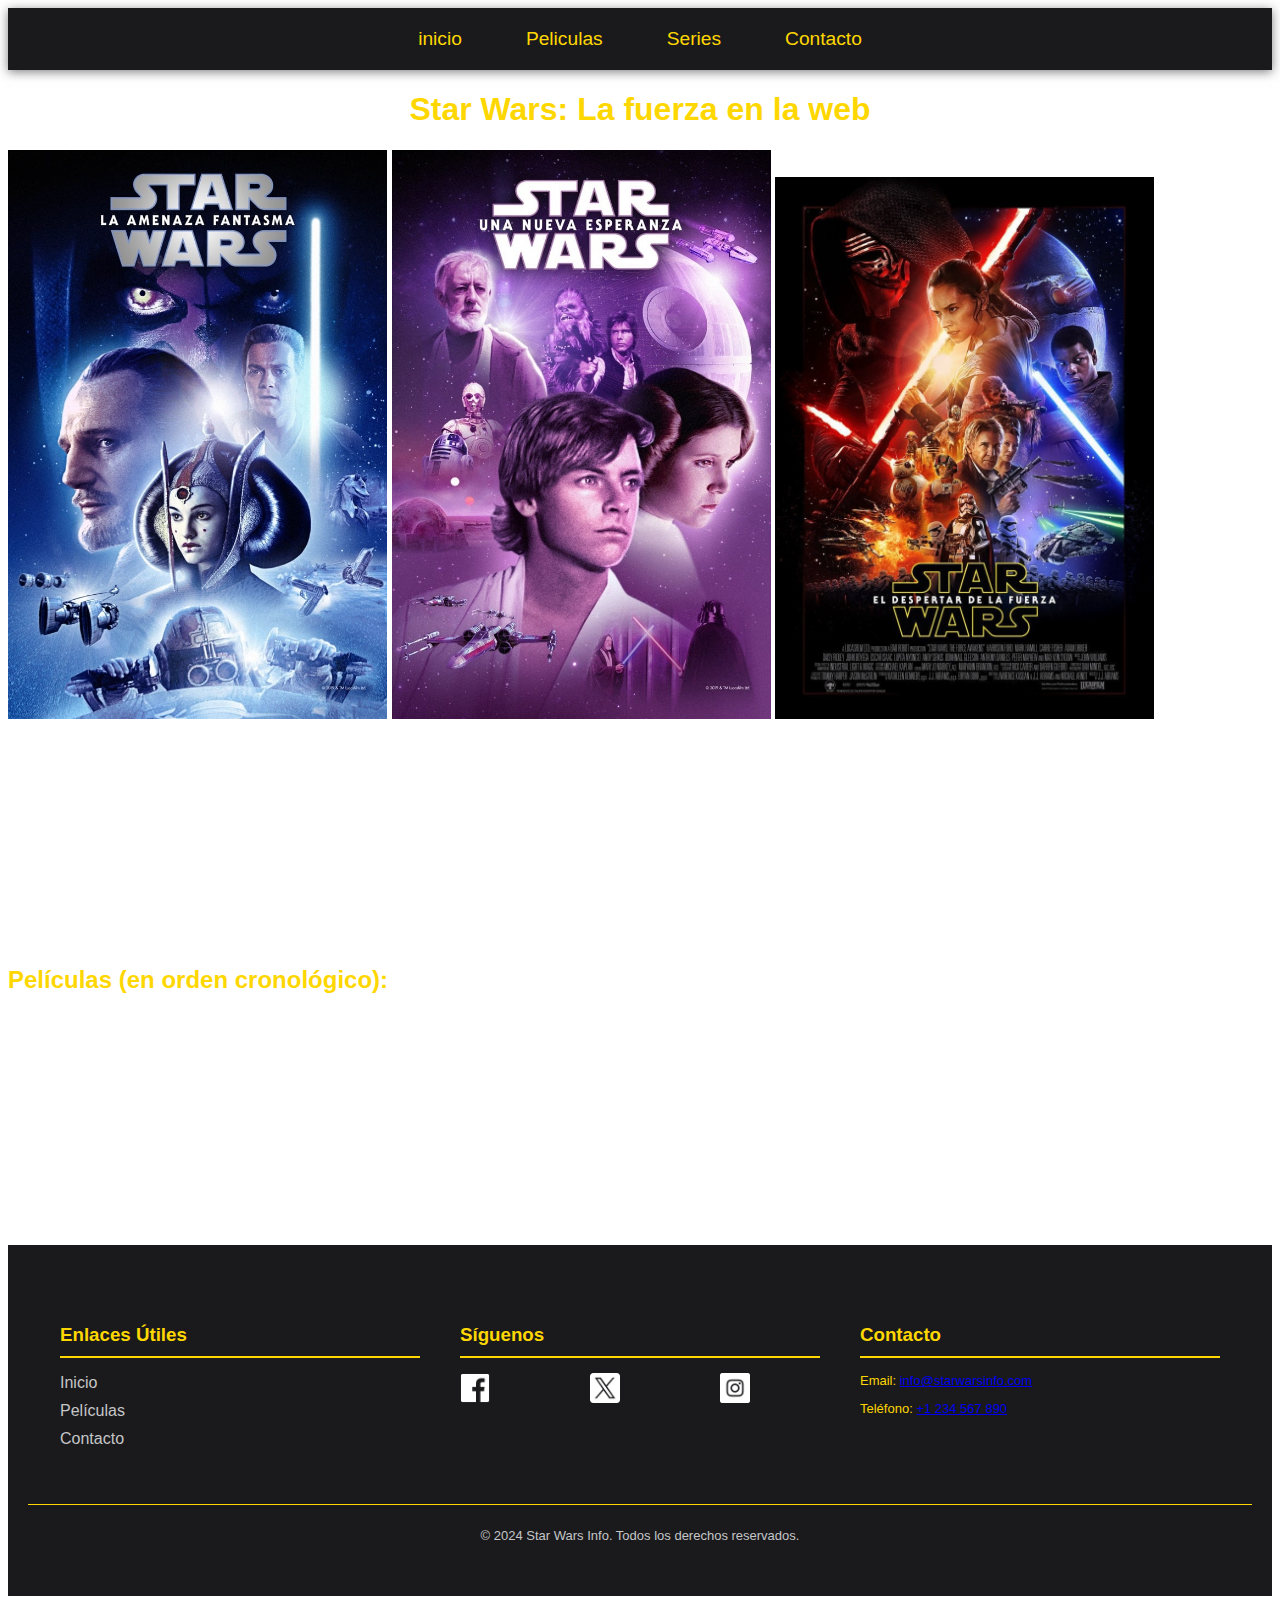
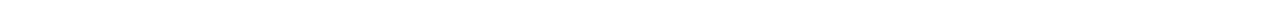
==== index.html @ 81d453df "validaciones del formulario" ====
<!DOCTYPE html>

<head>
    <meta charset="UTF-8">
    <meta name="viewport" content="width=device-width, initial-scale=1.0">
    <title>Star Wars: La fuerza en la web</title>
    <link rel="stylesheet" href="index.css">
    <script src="Script_Index.js" defer></script>
    <style>
      </style>
</head>
<body>
  <header>
    <nav class="Barra">
        <ul class="CosasBarra">
            <li><a href="index.html">inicio</a></li>
            <li><a href="articulo.html">Peliculas</a></li>
            <li><a href="Series.html">Series</a></li>
            <li><a href="formulario_contacto.html">Contacto</a></li>
        </ul>
    </nav>
   </header>
    <h1>Star Wars: La fuerza en la web</h1>

    <div class="content">
       <img src="img/Precuelas.jpg" alt="Star Wars" width="400" height="500">
       <img src="img/Secuelas.jpg" alt="Star Wars" width="400" height="500">
       <img src="img/Nuevas.jpg" alt="Star Wars" width="400" height="500">
    </div>
   
    
    <p>Star Wars es la saga de ciencia ficción más famosa de la historia.<br>
        Star Wars conocida en español como ‘La guerra de las galaxias’<br> es una saga de películas pertenecientes al género de la opera <br> espacial. Los acontecimientos tienen lugar en una galaxia ficticia <br> de nombre desconocido y en un tiempo no especificado —solo se dice <br> que fue «hace mucho tiempo, en una galaxia muy muy lejana»—. En esta <br> galaxia conviven junto a la raza humana multitud de especies extraterrestres <br> que proceden de diferentes planetas y satélites, los robots y androides son <br> personajes con gran relevancia dentro de este universo.<br>
        Las primeras películas fueron creadas por el director de cine estadounidense George Lucas. <br> En el año 2012 The Walt Disney Company adquirió LucasFilm, productora propiedad de <br> George Lucas con la intención de producir sus propias películas. <br>
        Star Wars cuenta con nueve películas y varias en desarrollo, así como varias <br> series de animación y de acción real, novelas, cómics y videojuegos.</p>
    
    
    <h2>Películas (en orden cronológico):</h2>
    <ol>
   <li>Star Wars: Episodio I - La amenaza fantasma </li>
   <li>Star Wars: Episodio II - El ataque de los clones</li>
   <li>Star Wars: The Clone Wars (película)</li>
   <li>Star Wars: Episodio III - La venganza de los Sith</li>
   <li>Han Solo: una historia de Star Wars</li>
   <li>Rogue One: una historia de Star Wars</li>
   <li>Star Wars: Episodio IV - Una nueva esperanza</li>
   <li>Star Wars: Episode VI - Return of the Jedi</li>
   <li>Star Wars: Episode VI - Return of the Jedi</li>
   <li>Star Wars: Episodio VII - El despertar de la Fuerza</li>
   <li>Star Wars: Episodio VIII - Los últimos Jedi</li>
   <li>Star Wars: Episodio IX - El ascenso de Skywalker</li>  
    </ol>

    <footer class="footer">
        <div class="footer-container">
            <!-- Enlaces de Navegación -->
            <div class="footer-section">
                <h3>Enlaces Útiles</h3>
                <ul>
                    <li><a href="index.html">Inicio</a></li>
                    <li><a href="articulo.html">Películas</a></li>
                    <li><a href="formulario_contacto.html">Contacto</a></li>
                </ul>
            </div>
            
            <!-- Redes Sociales -->
            <div class="footer-section">
                <h3>Síguenos</h3>
                <div class="social-icons">
                    <a href="https://facebook.com" target="_blank" aria-label="Facebook"><img src="img/facebook (1).png" alt="Facebook"></a>
                    <a href="https://twitter.com" target="_blank" aria-label="X"><img src="/img/x.png" alt="X"></a>
                    <a href="https://instagram.com" target="_blank" aria-label="Instagram"><img src="img/instagram (1).png" alt="Instagram"></a>
                </div>
            </div>
            
            <!-- Información de Contacto -->
            <div class="footer-section">
                <h3>Contacto</h3>
                <p>Email: <a href="mailto:info@starwarsinfo.com">info@starwarsinfo.com</a></p>
                <p>Teléfono: <a href="tel:+1234567890">+1 234 567 890</a></p>
            </div>
        </div>
        
        <!-- Derechos de Autor -->
        <div class="footer-bottom">
            <p>&copy; 2024 Star Wars Info. Todos los derechos reservados.</p>
        </div>
    </footer>
    


  
</body>
</html>
---- index.css ----
@font-face {
    font-family: 'StarJedi';
    src: url('Starjedi.ttf') format('woff2');
    font-weight: normal;
    font-style: normal;
}


body {
    background-image: url('img/espacio.png'); /* Imagen de fondo */
    background-size: cover; /* Ajusta la imagen para cubrir toda la pantalla */
    background-repeat: no-repeat; /* Evita que la imagen se repita */
    background-position: center center; /* Centra la imagen */
    background-attachment: fixed; /* Hace que la imagen se mantenga fija al hacer scroll */
    font-family: 'Starjedi', sans-serif; /* Fuente personalizada */
    color: #ffffff; /* Texto gris claro */
}

.container {
    display: flex;
    justify-content: center; /* Espacio uniforme entre imágenes */
    align-items: center; /* Alineación vertical si las imágenes son de diferentes tamaños */    
    gap: 100px; /* Espacio entre imágenes */
    margin-top: 50px; /* Margen superior para separar de otros elementos */


}

img {
    max-width: 30%; /* Controla el tamaño de las imágenes */
    height: auto; /* Mantiene la proporción de las imágenes */
}
p{
    font-size: small;

}


h1, h2{
    color: #FFD700;
}
h1{
    text-align: center;
}
.search-bar {
    margin-top: 20px; /* Margen superior para separar de otros elementos */
    max-width: 600px; /* Ancho máximo de la barra */
    display: flex; /* Para alinear el input y el botón */
}
/* Estilo para el campo de entrada */
.search-bar input[type="text"] {
    flex: 1; /* Ocupa todo el espacio disponible */
    padding: 10px; /* Espaciado interno */
    font-size: 16px; /* Tamaño de la fuente */
    border: 2px solid yellow; /* Borde amarillo */
    border-radius: 4px; /* Bordes redondeados */
    background-color: #222; /* Fondo oscuro para el input */
    color: #f7f7f7; /* Color del texto */
}
/* Estilo para el botón */
.search-bar button {
    padding: 10px 20px; /* Espaciado interno */
    background-color: #f7f700; /* Color de fondo amarillo */
    color: black; /* Color del texto negro */
    border: none; /* Sin borde */
    border-radius: 4px; /* Bordes redondeados */
    cursor: pointer; /* Cursor de mano */
    font-size: 16px; /* Tamaño de la fuente */
    font-weight: bold; /* Texto en negrita */
    display: none;
    justify-content: end;
}
/* Cambiar color del botón en hover */
.search-bar button:hover {
    background-color: #c8c800; /* Color de fondo al pasar el ratón */
    display: flex;
    justify-content: end;
}
/* Menú de Navegación */
.Barra {
    display: flex;
    justify-content: center; /* Centra el menú horizontalmente */
    align-items: center;
    background-color: #1a1a1d; /* Gris oscuro */
    padding: 20px 0;
    box-shadow: 0 2px 10px rgba(0, 0, 0, 0.5);
    position: relative;
    z-index: 1000; /* Asegura que el menú esté encima de otros elementos */
}

.CosasBarra {
    list-style: none;
    display: flex;
    gap: 40px;
    margin: 0;
    padding: 0;
}

.CosasBarra li {
    position: relative; /* Necesario para posicionar el submenú */
}

.CosasBarra a {
    text-decoration: none;
    color: #FFD700; /* Amarillo como los sables */
    font-family: 'Starjedi', sans-serif;
    font-size: 1.2em;
    transition: color 0.3s;
    padding: 8px 12px;
}

.CosasBarra a:hover {
    color: #00BFFF; /* Azul como los sables Jedi */
}

/* Estilos para el Dropdown */
.dropdown-content {
    display: none; /* Oculto por defecto */
    position: absolute;
    background-color: rgba(26, 26, 29, 0.95); /* Fondo semi-transparente */
    min-width: 200px;
    box-shadow: 0px 8px 16px 0px rgba(0,0,0,0.2);
    border-radius: 5px;
    top: 100%; /* Posicionado justo debajo del enlace principal */
    left: 0;
    z-index: 1000;
}

.dropdown-content li {
    width: 100%;
}

.dropdown-content a {
    color: #C5C6C7; /* Texto gris claro */
    padding: 12px 16px;
    display: block;
    text-align: left;
}

.dropdown-content a:hover {
    background-color: #00BFFF; /* Fondo azul al pasar el cursor */
    color: #fff;
}

/* Mostrar el Dropdown al pasar el cursor */
.dropdown:hover .dropdown-content {
    display: block;
}

/* Responsive Design: Menú Desplegable en Móviles */
@media (max-width: 768px) {
    .nav-list {
        flex-direction: column;
        align-items: center;
        display: none; /* Oculto por defecto en móviles */
        width: 100%;
        background-color: #1a1a1d;
        position: absolute;
        top: 60px; /* Ajusta según la altura del Barra */
        left: 0;
    }

    .nav-list.active {
        display: flex;
    }

    .dropdown-content {
        position: relative;
        top: 0;
        left: 0;
        width: 100%;
        border-radius: 0;
    }

    .dropdown:hover .dropdown-content {
        display: none; /* Desactiva el hover en móviles */
    }

    .dropdown.active .dropdown-content {
        display: block; /* Muestra el submenú al hacer clic */
    }

    /* Botón de Menú (Hamburger) */
    .menu-toggle {
        display: block;
        position: absolute;
        top: 15px;
        right: 20px;
        cursor: pointer;
        font-size: 1.5em;
        color: #FFD700;
    }
}

/* Esconder el botón de menú en pantallas grandes */
.menu-toggle {
    display: none;
}


.footer {
    background-color: #1a1a1d; /* Gris oscuro */
    color: #FFD700; /* Amarillo */
    padding: 40px 20px;
    font-family: 'Star Jedi', sans-serif;
}

.footer-container {
    display: flex;
    flex-wrap: wrap;
    justify-content: space-between;
    max-width: 1200px;
    margin: 0 auto;
}

.footer-section {
    flex: 1 1 200px; /* Flexibilidad para adaptarse */
    margin: 20px;
}

.footer-section h3 {
    border-bottom: 2px solid #FFD700;
    padding-bottom: 10px;
    margin-bottom: 15px;
    color: #FFD700;
}

.footer-section ul {
    list-style: none;
    padding: 0;
}

.footer-section ul li {
    margin-bottom: 10px;
}

.footer-section ul li a {
    color: #C5C6C7; /* Texto gris claro */
    text-decoration: none;
    transition: color 0.3s;
}

.footer-section ul li a:hover {
    color: #00BFFF; /* Azul */
}

/* Footer Estilos */

.footer {
    background-color: #1a1a1d; /* Gris oscuro */
    color: #FFD700; /* Amarillo */
    padding: 40px 20px;
    font-family: 'Star Jedi', sans-serif;
}

.footer-container {
    display: flex;
    flex-wrap: wrap;
    justify-content: space-between;
    max-width: 1200px;
    margin: 0 auto;
}

.footer-section {
    flex: 1 1 200px; /* Flexibilidad para adaptarse */
    margin: 20px;
}

.footer-section h3 {
    border-bottom: 2px solid #FFD700;
    padding-bottom: 10px;
    margin-bottom: 15px;
    color: #FFD700;
}

.footer-section ul {
    list-style: none;
    padding: 0;
}

.footer-section ul li {
    margin-bottom: 10px;
}

.footer-section ul li a {
    color: #C5C6C7; /* Texto gris claro */
    text-decoration: none;
    transition: color 0.3s;
}

.footer-section ul li a:hover {
    color: #00BFFF; /* Azul */
}

.social-icons {
    display: flex;
    gap: 15px;
    justify-content: space-between;
}

.social-icons a img {
    width: 100px;
    height: 30px;
    filter: brightness(0) invert(1); /* Asegura que los iconos sean visibles */
    transition: filter 0.3s;
}

.social-icons a img:hover {
    filter: brightness(0) invert(0.7); /* Cambio de color al pasar el ratón */
}

.footer-bottom {
    text-align: center;
    margin-top: 20px;
    border-top: 1px solid #FFD700;
    padding-top: 10px;
    color: #C5C6C7;
    font-size: 0.9em;
}

/* Responsive Design para el Footer */
@media (max-width: 768px) {
    .footer-container {
        flex-direction: column;
        align-items: center;
    }
    
    .footer-section {
        margin: 10px 0;
        text-align: center;
    }
}
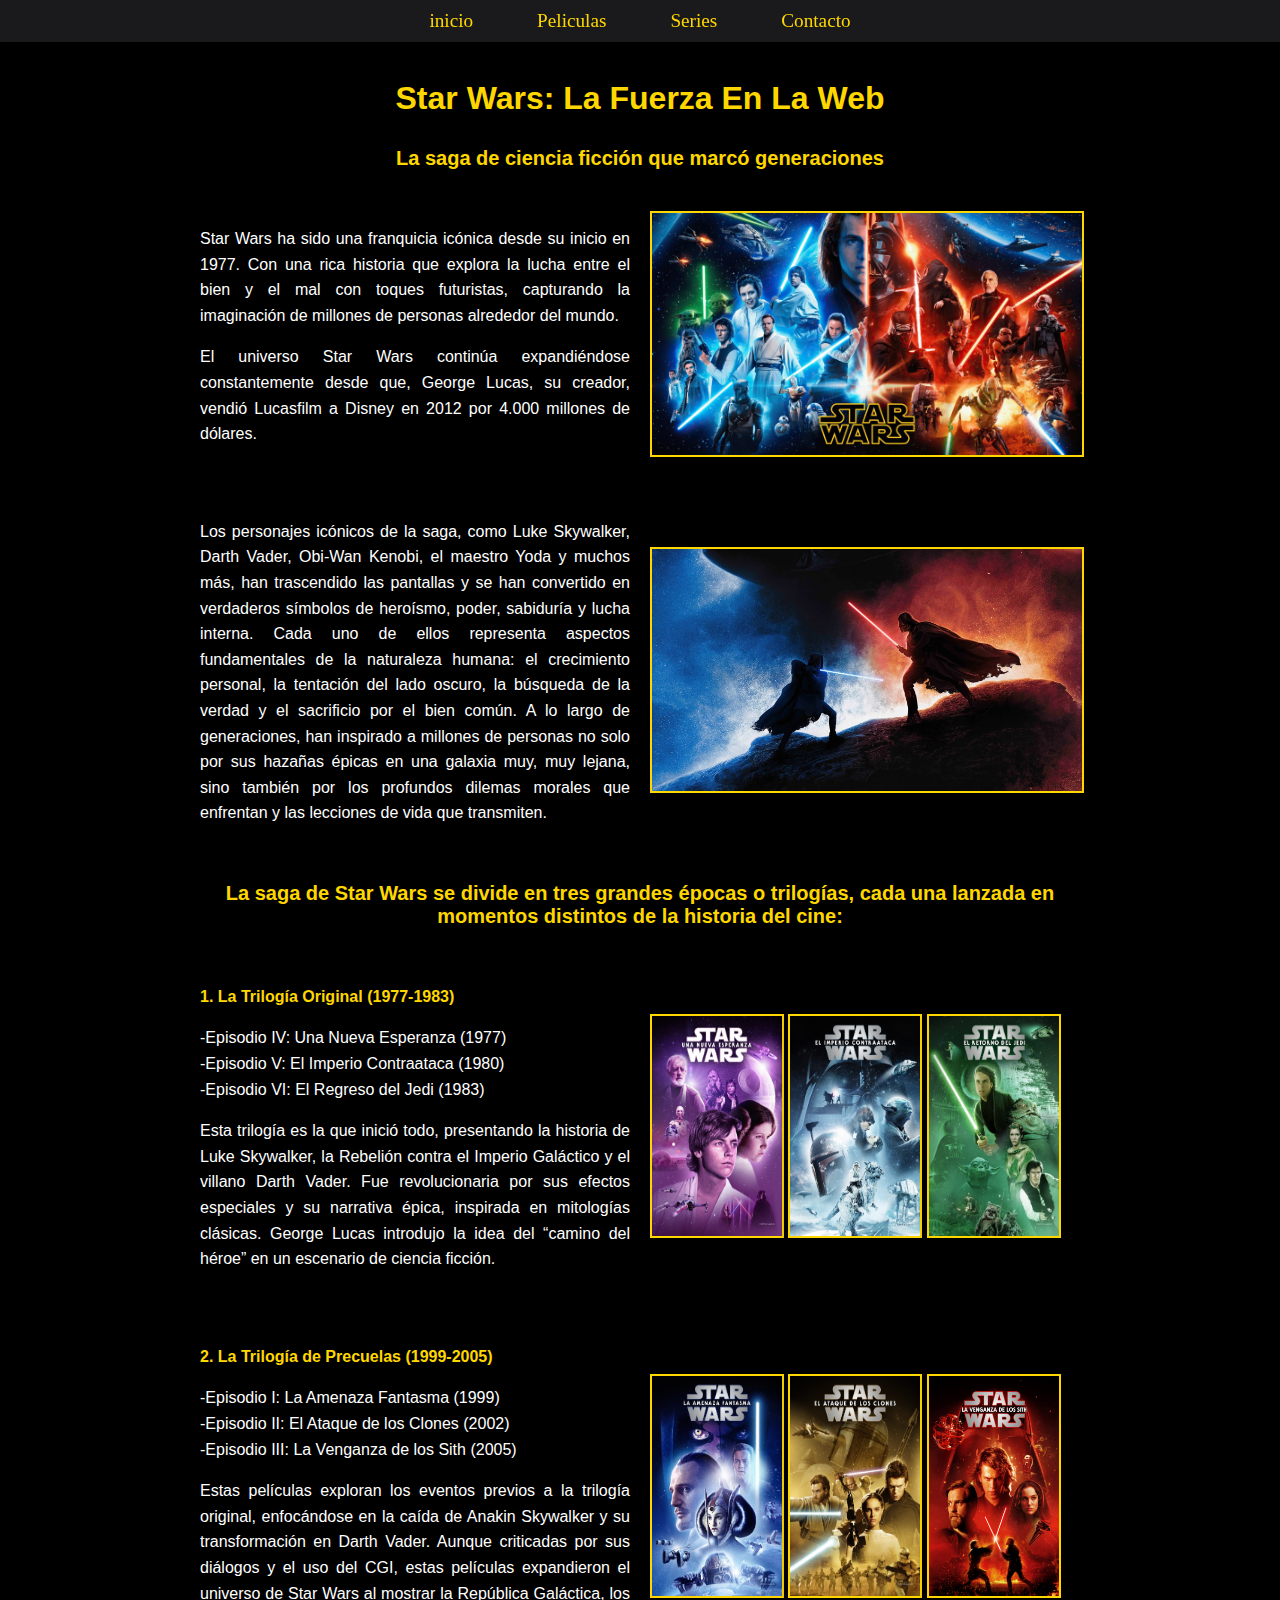
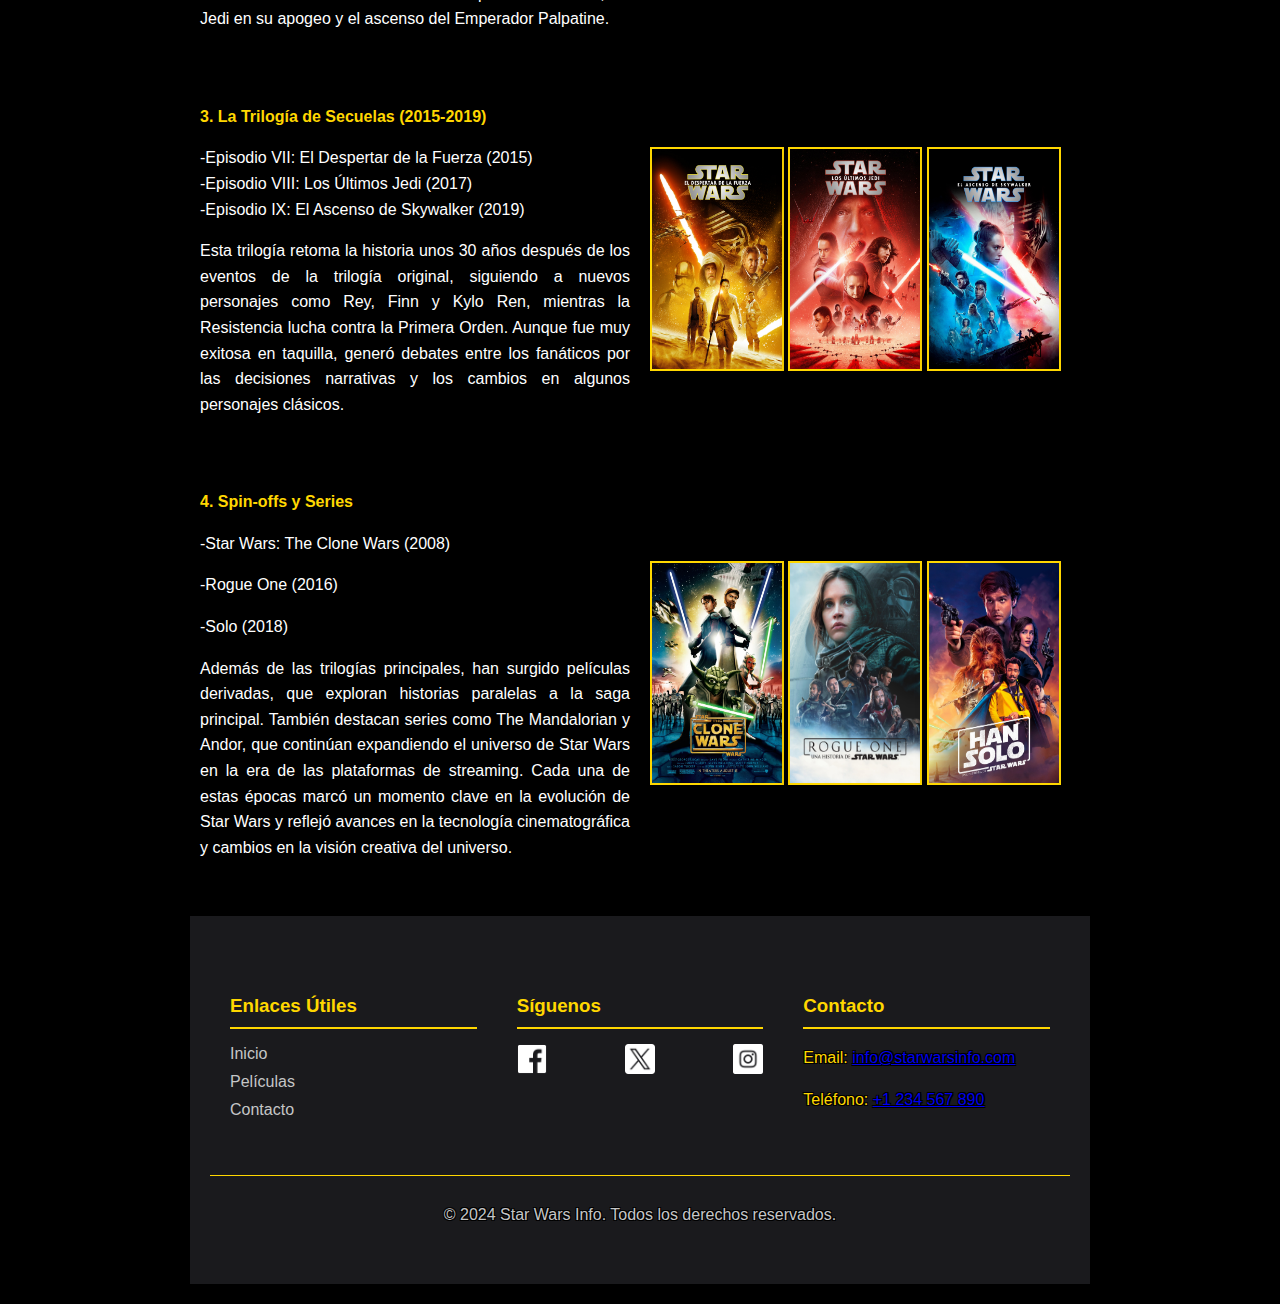
==== commit ff6fd1e2: "4we" ====
--- a/index.html
+++ b/index.html
@@ -1,59 +1,138 @@
 <!DOCTYPE html>
+<html lang="es">
 
 <head>
     <meta charset="UTF-8">
     <meta name="viewport" content="width=device-width, initial-scale=1.0">
-    <title>Star Wars: La fuerza en la web</title>
-    <link rel="stylesheet" href="index.css">
-    <script src="Script_Index.js" defer></script>
-    <style>
-      </style>
+    <link rel="stylesheet" href="index.css" />
+    <title>Star Wars: El Legado Continua</title>
 </head>
+
 <body>
-  <header>
     <nav class="Barra">
         <ul class="CosasBarra">
             <li><a href="index.html">inicio</a></li>
             <li><a href="articulo.html">Peliculas</a></li>
             <li><a href="Series.html">Series</a></li>
             <li><a href="formulario_contacto.html">Contacto</a></li>
+
         </ul>
     </nav>
-   </header>
-    <h1>Star Wars: La fuerza en la web</h1>
+    <h1>Star Wars: La Fuerza En La Web</h1>
 
-    <div class="content">
-       <img src="img/Precuelas.jpg" alt="Star Wars" width="400" height="500">
-       <img src="img/Secuelas.jpg" alt="Star Wars" width="400" height="500">
-       <img src="img/Nuevas.jpg" alt="Star Wars" width="400" height="500">
+    <h2>La saga de ciencia ficción que marcó generaciones</h2>
+
+    <div class="contenedor-articulo">
+        <div class="columna">
+            <p>Star Wars ha sido una franquicia icónica desde su inicio en 1977. Con una rica historia que explora la
+                lucha entre el bien y el mal con toques futuristas, capturando la imaginación de millones de personas
+                alrededor del mundo.</p>
+            <p>El universo Star Wars continúa expandiéndose constantemente desde que, George Lucas, su creador, vendió
+                Lucasfilm a Disney en 2012 por 4.000 millones de dólares. </p>
+        </div>
+
+        <div class="columna">
+            <img src="img/promo.jpg" />
+        </div>
     </div>
-   
-    
-    <p>Star Wars es la saga de ciencia ficción más famosa de la historia.<br>
-        Star Wars conocida en español como ‘La guerra de las galaxias’<br> es una saga de películas pertenecientes al género de la opera <br> espacial. Los acontecimientos tienen lugar en una galaxia ficticia <br> de nombre desconocido y en un tiempo no especificado —solo se dice <br> que fue «hace mucho tiempo, en una galaxia muy muy lejana»—. En esta <br> galaxia conviven junto a la raza humana multitud de especies extraterrestres <br> que proceden de diferentes planetas y satélites, los robots y androides son <br> personajes con gran relevancia dentro de este universo.<br>
-        Las primeras películas fueron creadas por el director de cine estadounidense George Lucas. <br> En el año 2012 The Walt Disney Company adquirió LucasFilm, productora propiedad de <br> George Lucas con la intención de producir sus propias películas. <br>
-        Star Wars cuenta con nueve películas y varias en desarrollo, así como varias <br> series de animación y de acción real, novelas, cómics y videojuegos.</p>
-    
-    
-    <h2>Películas (en orden cronológico):</h2>
-    <ol>
-   <li>Star Wars: Episodio I - La amenaza fantasma </li>
-   <li>Star Wars: Episodio II - El ataque de los clones</li>
-   <li>Star Wars: The Clone Wars (película)</li>
-   <li>Star Wars: Episodio III - La venganza de los Sith</li>
-   <li>Han Solo: una historia de Star Wars</li>
-   <li>Rogue One: una historia de Star Wars</li>
-   <li>Star Wars: Episodio IV - Una nueva esperanza</li>
-   <li>Star Wars: Episode VI - Return of the Jedi</li>
-   <li>Star Wars: Episode VI - Return of the Jedi</li>
-   <li>Star Wars: Episodio VII - El despertar de la Fuerza</li>
-   <li>Star Wars: Episodio VIII - Los últimos Jedi</li>
-   <li>Star Wars: Episodio IX - El ascenso de Skywalker</li>  
-    </ol>
+
+    <div class="contenedor-articulo">
+        <div class="columna">
+            <p>Los personajes icónicos de la saga, como Luke Skywalker, Darth Vader, Obi-Wan Kenobi, el maestro Yoda y
+                muchos más, han trascendido las pantallas y se han convertido en verdaderos símbolos de heroísmo, poder,
+                sabiduría y lucha interna. Cada uno de ellos representa aspectos fundamentales de la naturaleza humana:
+                el crecimiento personal, la tentación del lado oscuro, la búsqueda de la verdad y el sacrificio por el
+                bien común. A lo largo de generaciones, han inspirado a millones de personas no solo por sus hazañas
+                épicas en una galaxia muy, muy lejana, sino también por los profundos dilemas morales que enfrentan y
+                las lecciones de vida que transmiten.</p>
+        </div>
+
+        <div class="columna">
+            <img src="img/pelea.jpg" />
+        </div>
+    </div>
+    <h2>La saga de Star Wars se divide en tres grandes épocas o trilogías, cada una lanzada en momentos distintos de la
+        historia del cine:</h2>
+    <div class="contenedor-articulo">
+        <div class="columna">
+            <p><strong>1. La Trilogía Original (1977-1983)</strong> </p>
+            <p>
+                -Episodio IV: Una Nueva Esperanza (1977) <br>
+                -Episodio V: El Imperio Contraataca (1980) <br>
+                -Episodio VI: El Regreso del Jedi (1983) </p>
+            <p>Esta trilogía es la que inició todo, presentando la historia de Luke Skywalker, la Rebelión contra el
+                Imperio Galáctico y el villano Darth Vader. Fue revolucionaria por sus efectos especiales y su narrativa
+                épica, inspirada en mitologías clásicas. George Lucas introdujo la idea del “camino del héroe” en un
+                escenario de ciencia ficción.</p>
+        </div>
+
+        <div class="secuelas">
+            <img src="img/Secuelas (2).jpg" height="220" width="130" />
+            <img src="img/Secuelass.jpg" height="220" width="130" />
+            <img src="img/Secuelasss.jpg" height="220" width="130" />
+        </div>
+    </div>
+
+    <div class="contenedor-articulo">
+        <div class="columna">
+            <p><strong>2. La Trilogía de Precuelas (1999-2005)</strong></p>
+            <p>-Episodio I: La Amenaza Fantasma (1999) <br>
+                -Episodio II: El Ataque de los Clones (2002)<br>
+                -Episodio III: La Venganza de los Sith (2005)</p>
+            <p>Estas películas exploran los eventos previos a la trilogía original, enfocándose en la caída de Anakin
+                Skywalker y su transformación en Darth Vader. Aunque criticadas por sus diálogos y el uso del CGI, estas
+                películas expandieron el universo de Star Wars al mostrar la República Galáctica, los Jedi en su apogeo
+                y el ascenso del Emperador Palpatine.</p>
+        </div>
+
+        <div class="secuelas">
+            <img src="img/Precuelas.jpg" height="220" width="130" />
+            <img src="img/Precuelass.jpg" height="220" width="130" />
+            <img src="img/Precuelasss.jpg" height="220" width="130" />
+        </div>
+    </div>
+    <div class="contenedor-articulo">
+        <div class="columna">
+            <p><strong>3. La Trilogía de Secuelas (2015-2019)</strong></p>
+            <p>-Episodio VII: El Despertar de la Fuerza (2015)<br>
+                -Episodio VIII: Los Últimos Jedi (2017)<br>
+                -Episodio IX: El Ascenso de Skywalker (2019)</p>
+            <p>Esta trilogía retoma la historia unos 30 años después de los eventos de la trilogía original, siguiendo a
+                nuevos personajes como Rey, Finn y Kylo Ren, mientras la Resistencia lucha contra la Primera Orden.
+                Aunque fue muy exitosa en taquilla, generó debates entre los fanáticos por las decisiones narrativas y
+                los cambios en algunos personajes clásicos.</p>
+        </div>
+
+        <div class="secuelas">
+            <img src="img/Nuevas.jpg" height="220" width="130" />
+            <img src="img/Nuevass.jpg" height="220" width="130" />
+            <img src="img/Nuevasss.jpg" height="220" width="130" />
+        </div>
+    </div>
+    <div class="contenedor-articulo">
+        <div class="columna">
+            <p><strong>4. Spin-offs y Series</strong></p>
+            <p>-Star Wars: The Clone Wars (2008)<br>
+            <p>-Rogue One (2016)<br>
+            <p>-Solo (2018)</p>
+            <p>Además de las trilogías principales, han surgido películas derivadas, que exploran historias paralelas a
+                la saga principal. También destacan series como The Mandalorian y Andor, que continúan expandiendo el
+                universo de Star Wars en la era de las plataformas de streaming.
+                Cada una de estas épocas marcó un momento clave en la evolución de Star Wars y reflejó avances en la
+                tecnología cinematográfica y cambios en la visión creativa del universo.</p>
+        </div>
+
+        <div class="secuelas">
+            <img src="img/Clonewarspeli.jpg" height="220" width="130" />
+            <img src="img/ROGUEONEEEE.jpg" height="220" width="130" />
+            <img src="img/HanSOLOOO.jpg" height="220" width="130" />
+        </div>
+    </div>
+    <script type="text/javascript" src="Script_Index.js"></script>
+
 
     <footer class="footer">
         <div class="footer-container">
-            <!-- Enlaces de Navegación -->
             <div class="footer-section">
                 <h3>Enlaces Útiles</h3>
                 <ul>
@@ -62,33 +141,31 @@
                     <li><a href="formulario_contacto.html">Contacto</a></li>
                 </ul>
             </div>
-            
-            <!-- Redes Sociales -->
+
             <div class="footer-section">
                 <h3>Síguenos</h3>
                 <div class="social-icons">
-                    <a href="https://facebook.com" target="_blank" aria-label="Facebook"><img src="img/facebook (1).png" alt="Facebook"></a>
-                    <a href="https://twitter.com" target="_blank" aria-label="X"><img src="/img/x.png" alt="X"></a>
-                    <a href="https://instagram.com" target="_blank" aria-label="Instagram"><img src="img/instagram (1).png" alt="Instagram"></a>
+                    <a href="https://facebook.com" target="_blank" aria-label="Facebook"><img src="img/facebook (1).png"
+                            alt="Facebook"></a>
+                    <a href="https://twitter.com" target="_blank" aria-label="X"><img src="/img/x.png"
+                            alt="Twitter"></a>
+                    <a href="https://instagram.com" target="_blank" aria-label="Instagram"><img
+                            src="img/instagram (1).png" alt="Instagram"></a>
                 </div>
             </div>
-            
-            <!-- Información de Contacto -->
+
             <div class="footer-section">
                 <h3>Contacto</h3>
                 <p>Email: <a href="mailto:info@starwarsinfo.com">info@starwarsinfo.com</a></p>
                 <p>Teléfono: <a href="tel:+1234567890">+1 234 567 890</a></p>
             </div>
         </div>
-        
-        <!-- Derechos de Autor -->
+
         <div class="footer-bottom">
             <p>&copy; 2024 Star Wars Info. Todos los derechos reservados.</p>
         </div>
     </footer>
-    
 
+</body>
 
-  
-</body>
 </html>--- a/index.css
+++ b/index.css
@@ -1,208 +1,21 @@
 @font-face {
-    font-family: 'StarJedi';
+    font-family: 'Starjedi';
     src: url('Starjedi.ttf') format('woff2');
     font-weight: normal;
     font-style: normal;
 }
 
-
-body {
-    background-image: url('img/espacio.png'); /* Imagen de fondo */
-    background-size: cover; /* Ajusta la imagen para cubrir toda la pantalla */
-    background-repeat: no-repeat; /* Evita que la imagen se repita */
-    background-position: center center; /* Centra la imagen */
-    background-attachment: fixed; /* Hace que la imagen se mantenga fija al hacer scroll */
-    font-family: 'Starjedi', sans-serif; /* Fuente personalizada */
-    color: #ffffff; /* Texto gris claro */
-}
-
-.container {
-    display: flex;
-    justify-content: center; /* Espacio uniforme entre imágenes */
-    align-items: center; /* Alineación vertical si las imágenes son de diferentes tamaños */    
-    gap: 100px; /* Espacio entre imágenes */
-    margin-top: 50px; /* Margen superior para separar de otros elementos */
-
-
-}
-
-img {
-    max-width: 30%; /* Controla el tamaño de las imágenes */
-    height: auto; /* Mantiene la proporción de las imágenes */
-}
-p{
-    font-size: small;
-
-}
-
-
-h1, h2{
-    color: #FFD700;
-}
-h1{
-    text-align: center;
-}
-.search-bar {
-    margin-top: 20px; /* Margen superior para separar de otros elementos */
-    max-width: 600px; /* Ancho máximo de la barra */
-    display: flex; /* Para alinear el input y el botón */
-}
-/* Estilo para el campo de entrada */
-.search-bar input[type="text"] {
-    flex: 1; /* Ocupa todo el espacio disponible */
-    padding: 10px; /* Espaciado interno */
-    font-size: 16px; /* Tamaño de la fuente */
-    border: 2px solid yellow; /* Borde amarillo */
-    border-radius: 4px; /* Bordes redondeados */
-    background-color: #222; /* Fondo oscuro para el input */
-    color: #f7f7f7; /* Color del texto */
-}
-/* Estilo para el botón */
-.search-bar button {
-    padding: 10px 20px; /* Espaciado interno */
-    background-color: #f7f700; /* Color de fondo amarillo */
-    color: black; /* Color del texto negro */
-    border: none; /* Sin borde */
-    border-radius: 4px; /* Bordes redondeados */
-    cursor: pointer; /* Cursor de mano */
-    font-size: 16px; /* Tamaño de la fuente */
-    font-weight: bold; /* Texto en negrita */
-    display: none;
-    justify-content: end;
-}
-/* Cambiar color del botón en hover */
-.search-bar button:hover {
-    background-color: #c8c800; /* Color de fondo al pasar el ratón */
-    display: flex;
-    justify-content: end;
-}
-/* Menú de Navegación */
-.Barra {
-    display: flex;
-    justify-content: center; /* Centra el menú horizontalmente */
-    align-items: center;
-    background-color: #1a1a1d; /* Gris oscuro */
-    padding: 20px 0;
-    box-shadow: 0 2px 10px rgba(0, 0, 0, 0.5);
-    position: relative;
-    z-index: 1000; /* Asegura que el menú esté encima de otros elementos */
-}
-
-.CosasBarra {
-    list-style: none;
-    display: flex;
-    gap: 40px;
-    margin: 0;
-    padding: 0;
-}
-
-.CosasBarra li {
-    position: relative; /* Necesario para posicionar el submenú */
-}
-
-.CosasBarra a {
-    text-decoration: none;
-    color: #FFD700; /* Amarillo como los sables */
-    font-family: 'Starjedi', sans-serif;
-    font-size: 1.2em;
-    transition: color 0.3s;
-    padding: 8px 12px;
-}
-
-.CosasBarra a:hover {
-    color: #00BFFF; /* Azul como los sables Jedi */
-}
-
-/* Estilos para el Dropdown */
-.dropdown-content {
-    display: none; /* Oculto por defecto */
-    position: absolute;
-    background-color: rgba(26, 26, 29, 0.95); /* Fondo semi-transparente */
-    min-width: 200px;
-    box-shadow: 0px 8px 16px 0px rgba(0,0,0,0.2);
-    border-radius: 5px;
-    top: 100%; /* Posicionado justo debajo del enlace principal */
-    left: 0;
-    z-index: 1000;
-}
-
-.dropdown-content li {
-    width: 100%;
-}
-
-.dropdown-content a {
-    color: #C5C6C7; /* Texto gris claro */
-    padding: 12px 16px;
-    display: block;
-    text-align: left;
-}
-
-.dropdown-content a:hover {
-    background-color: #00BFFF; /* Fondo azul al pasar el cursor */
-    color: #fff;
-}
-
-/* Mostrar el Dropdown al pasar el cursor */
-.dropdown:hover .dropdown-content {
-    display: block;
-}
-
-/* Responsive Design: Menú Desplegable en Móviles */
-@media (max-width: 768px) {
-    .nav-list {
-        flex-direction: column;
-        align-items: center;
-        display: none; /* Oculto por defecto en móviles */
-        width: 100%;
-        background-color: #1a1a1d;
-        position: absolute;
-        top: 60px; /* Ajusta según la altura del Barra */
-        left: 0;
-    }
-
-    .nav-list.active {
-        display: flex;
-    }
-
-    .dropdown-content {
-        position: relative;
-        top: 0;
-        left: 0;
-        width: 100%;
-        border-radius: 0;
-    }
-
-    .dropdown:hover .dropdown-content {
-        display: none; /* Desactiva el hover en móviles */
-    }
-
-    .dropdown.active .dropdown-content {
-        display: block; /* Muestra el submenú al hacer clic */
-    }
-
-    /* Botón de Menú (Hamburger) */
-    .menu-toggle {
-        display: block;
-        position: absolute;
-        top: 15px;
-        right: 20px;
-        cursor: pointer;
-        font-size: 1.5em;
-        color: #FFD700;
-    }
-}
-
-/* Esconder el botón de menú en pantallas grandes */
-.menu-toggle {
-    display: none;
-}
-
+p strong {
+    color: #FFD700;
+    
+}
 
 .footer {
-    background-color: #1a1a1d; /* Gris oscuro */
-    color: #FFD700; /* Amarillo */
+    background-color: #1a1a1d;
+    color: #FFD700;
     padding: 40px 20px;
     font-family: 'Star Jedi', sans-serif;
+    left: 0%;
 }
 
 .footer-container {
@@ -214,7 +27,7 @@
 }
 
 .footer-section {
-    flex: 1 1 200px; /* Flexibilidad para adaptarse */
+    flex: 1 1 200px;
     margin: 20px;
 }
 
@@ -235,61 +48,13 @@
 }
 
 .footer-section ul li a {
-    color: #C5C6C7; /* Texto gris claro */
+    color: #C5C6C7;
     text-decoration: none;
     transition: color 0.3s;
 }
 
 .footer-section ul li a:hover {
-    color: #00BFFF; /* Azul */
-}
-
-/* Footer Estilos */
-
-.footer {
-    background-color: #1a1a1d; /* Gris oscuro */
-    color: #FFD700; /* Amarillo */
-    padding: 40px 20px;
-    font-family: 'Star Jedi', sans-serif;
-}
-
-.footer-container {
-    display: flex;
-    flex-wrap: wrap;
-    justify-content: space-between;
-    max-width: 1200px;
-    margin: 0 auto;
-}
-
-.footer-section {
-    flex: 1 1 200px; /* Flexibilidad para adaptarse */
-    margin: 20px;
-}
-
-.footer-section h3 {
-    border-bottom: 2px solid #FFD700;
-    padding-bottom: 10px;
-    margin-bottom: 15px;
-    color: #FFD700;
-}
-
-.footer-section ul {
-    list-style: none;
-    padding: 0;
-}
-
-.footer-section ul li {
-    margin-bottom: 10px;
-}
-
-.footer-section ul li a {
-    color: #C5C6C7; /* Texto gris claro */
-    text-decoration: none;
-    transition: color 0.3s;
-}
-
-.footer-section ul li a:hover {
-    color: #00BFFF; /* Azul */
+    color: #00BFFF;
 }
 
 .social-icons {
@@ -299,14 +64,14 @@
 }
 
 .social-icons a img {
-    width: 100px;
+    width: 30px;
     height: 30px;
-    filter: brightness(0) invert(1); /* Asegura que los iconos sean visibles */
+    filter: brightness(0) invert(1);
     transition: filter 0.3s;
 }
 
 .social-icons a img:hover {
-    filter: brightness(0) invert(0.7); /* Cambio de color al pasar el ratón */
+    filter: brightness(0) invert(0.7);
 }
 
 .footer-bottom {
@@ -318,16 +83,153 @@
     font-size: 0.9em;
 }
 
-/* Responsive Design para el Footer */
-@media (max-width: 768px) {
-    .footer-container {
-        flex-direction: column;
-        align-items: center;
+body {
+    transition: background-image 1s ease-in-out;
+    background-size: cover;
+    background-position: center;
+    cursor: url('img/sabledeluz.png'), auto;
+    font-family: Arial, Helvetica, sans-serif;
+    max-width: 900px;
+    margin: 0 auto;
+    padding: 20px;
+    background-color: #000;
+    color: #fff;
+    background-attachment: fixed;
+    justify-content: center;
+}
+
+.Barra {
+    position: fixed;
+    top: 0;
+    width: 100%;
+    left: 0%;
+    z-index: 1000;
+    padding: 10px 0;
+    display: flex;
+    justify-content: center;
+    align-items: center;
+    background-color: #1a1a1d;
+    box-shadow: 0 2px 10px rgba(0, 0, 0, 0.5);
+
+}
+
+.CosasBarra {
+    list-style: none;
+    display: flex;
+    gap: 40px;
+    margin: 0;
+    padding: 0;
+}
+
+.CosasBarra a {
+    text-decoration: none;
+    color: #FFD700;
+    font-size: 1.2em;
+    transition: color 0.3s;
+    padding: 8px 12px;
+}
+
+.CosasBarra li a {
+    color: #FFD700;
+    text-decoration: none;
+    font-family: 'Starjedi';
+}
+
+.CosasBarra a {
+    text-decoration: none;
+    color: #FFD700;
+    font-size: 1.2em;
+    transition: color 0.3s;
+}
+
+.CosasBarra a:hover {
+    color: #00BFFF;
+}
+
+:root {
+    --clr: rgb(1, 17, 244);/
+}
+
+
+h1 {
+    font-family: 'Starjedi', sans-serif;
+    color: #FFD700;
+    text-align: center;
+    margin-top: 60px;
+}
+
+h2 {
+    font-size: 20px;
+    margin-bottom: 40px;
+    font-family: Verdana, Geneva, Tahoma, sans-serif;
+    color: #FFD700;
+    text-align: center;
+    margin-top: 30px;
+}
+
+.contenedor-articulo {
+    display: flex;
+    justify-content: space-between;
+    align-items: center;
+    margin-bottom: 40px;
+}
+
+.columna {
+    flex: 1;
+    margin: 0 10px;
+    text-align: justify;
+}
+
+.columna img {
+    width: 100%;
+    border: 2px solid #FFD700;
+    box-shadow: 0 4px 8px rgba(0, 0, 0, 0.5);
+}
+
+p {
+    font-size: 18px;
+    line-height: 1.6;
+    text-shadow: -1px -1px 0 black,
+        1px -1px 0 black,
+        -1px 1px 0 black,
+        1px 1px 0 black;
+    ;
+}
+
+.secuelas {
+    flex: 1;
+    margin: 0 10px;
+    text-align: justify;
+}
+
+.secuelas img {
+    border: 2px solid #FFD700;
+    box-shadow: 0 4px 8px rgba(0, 0, 0, 0.5);
+}
+
+p {
+    font-size: 16px;
+    line-height: 1.6;
+}
+
+@keyframes show {
+    from {
+        opacity: 0;
+        transform: scale(0.8);
     }
-    
-    .footer-section {
-        margin: 10px 0;
-        text-align: center;
+
+    to {
+        opacity: 1;
+        transform: scale(1);
     }
 }
 
+.columna img,
+.secuelas img,
+h1,
+h2,
+.contenedor-articulo,
+.Barra,
+.CosasBarra {
+    animation: show 2s ease-in-out;
+}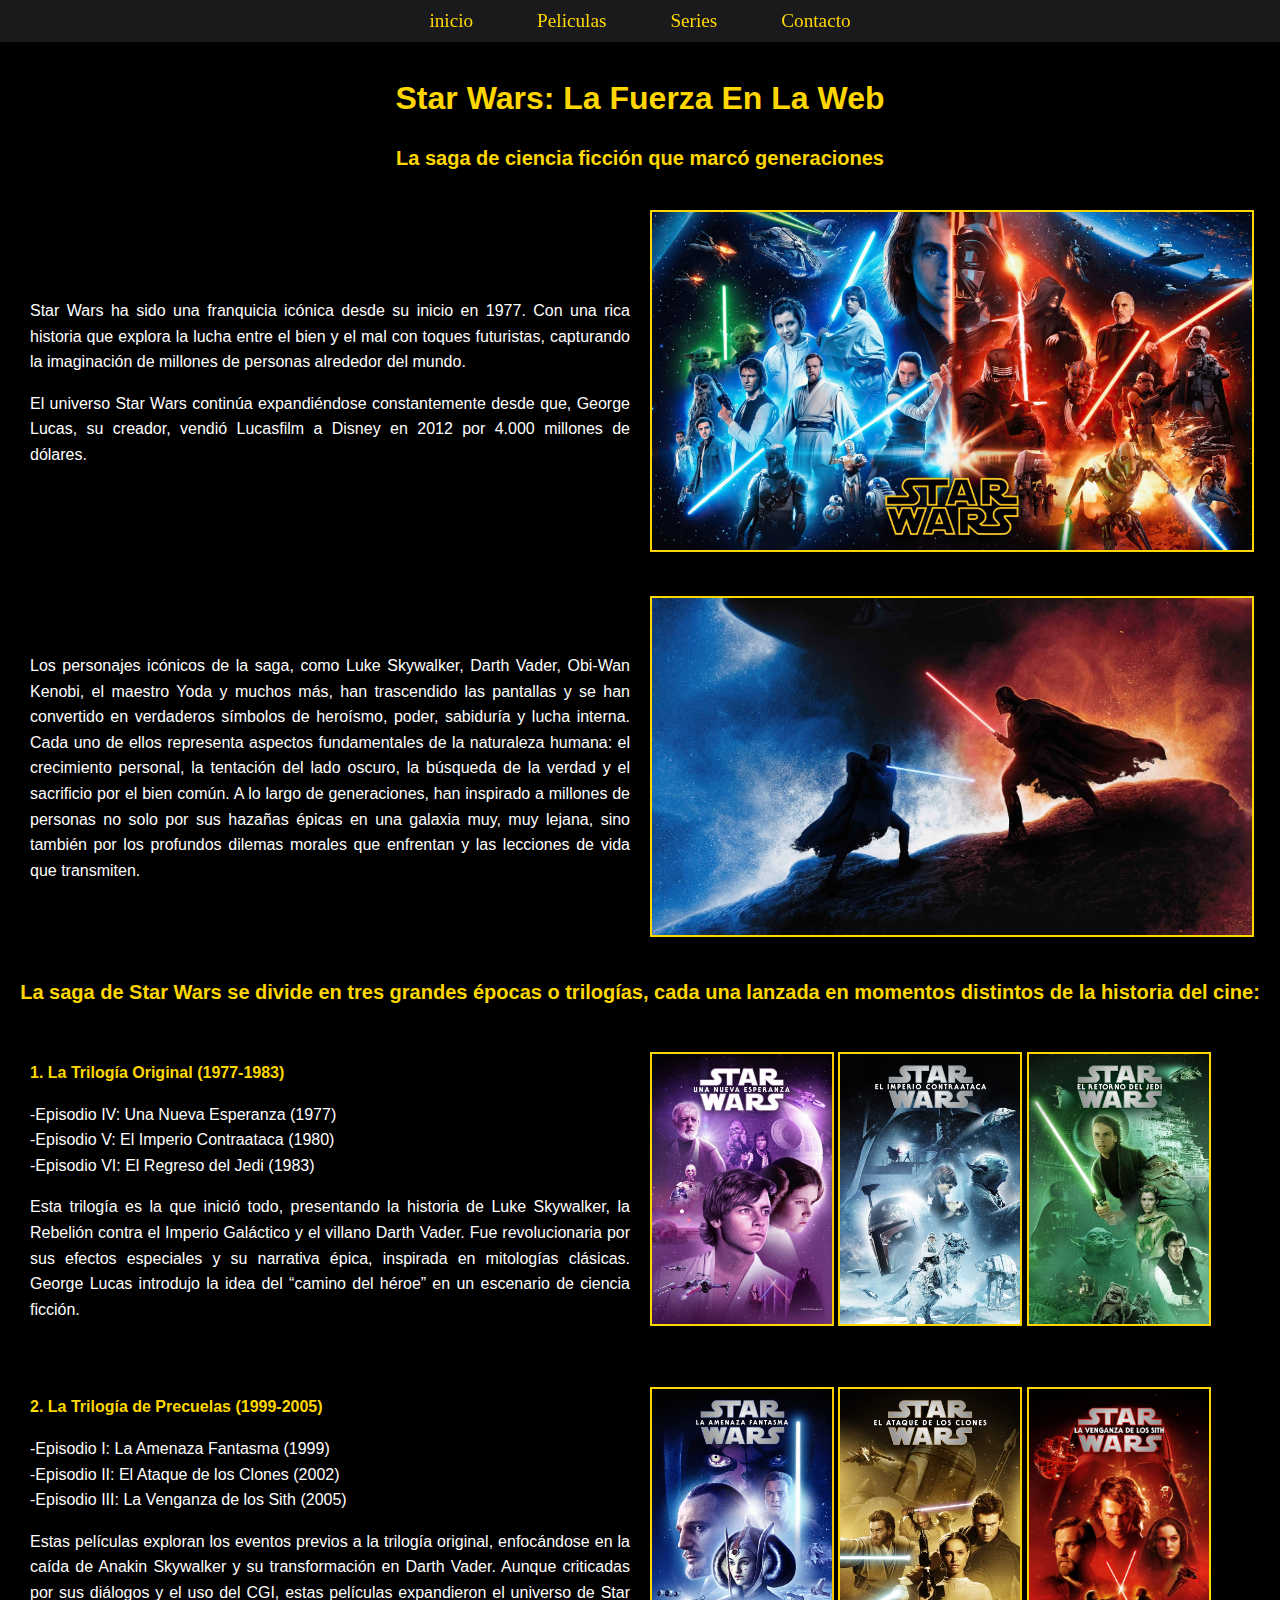
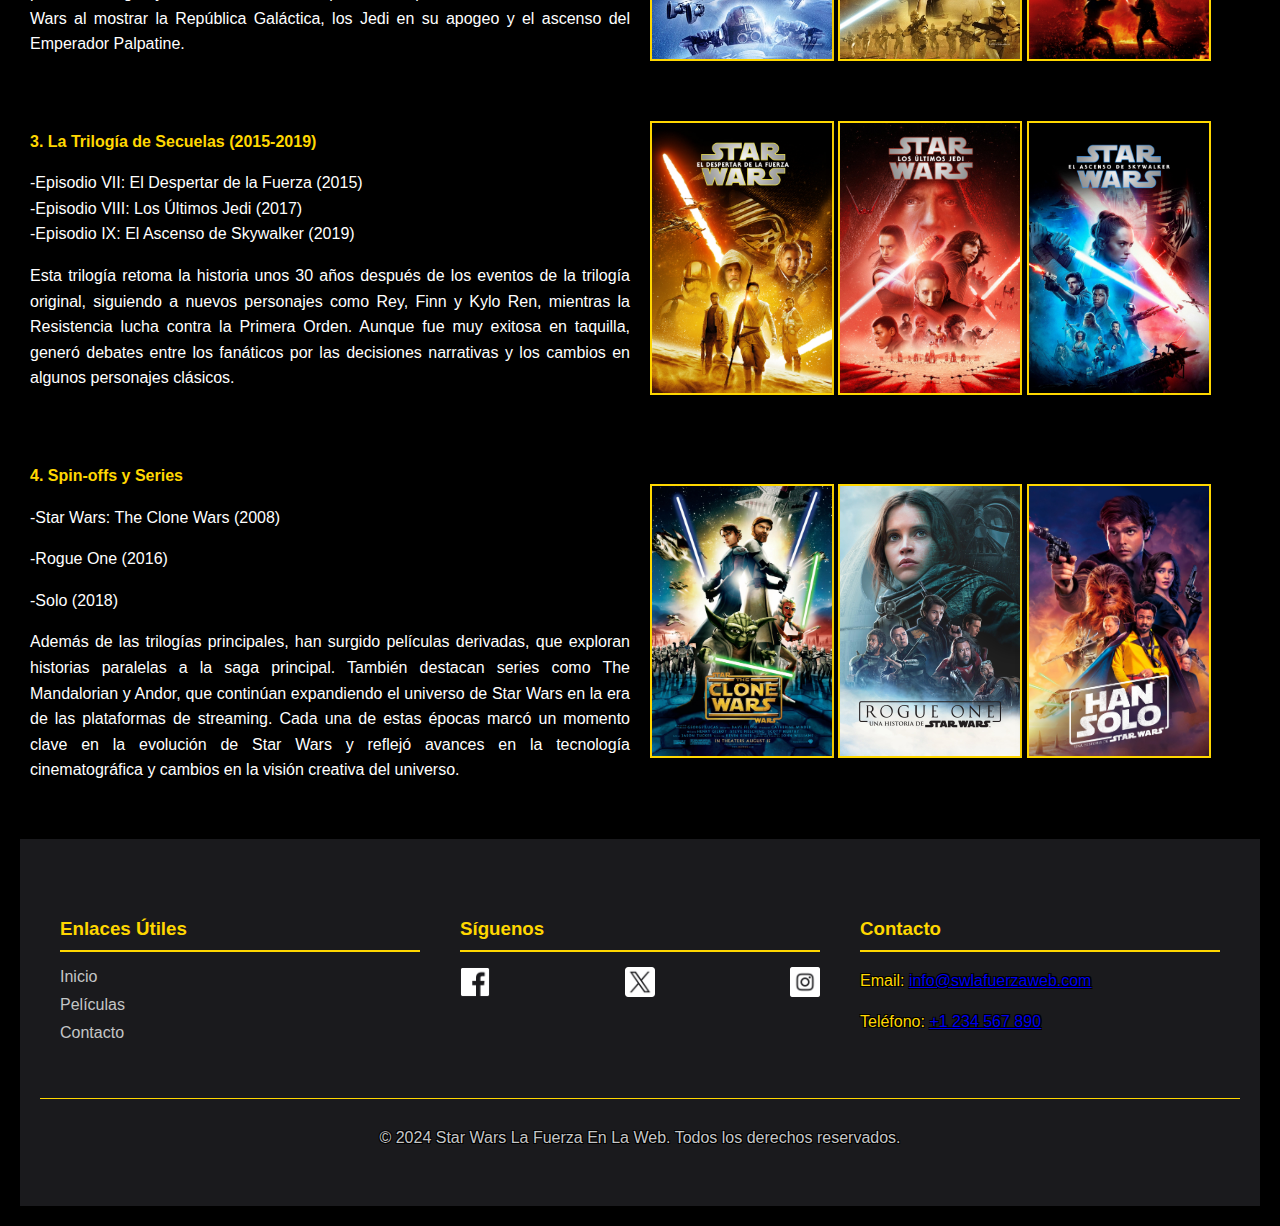
==== commit 9eda72d1: "tuneando" ====
--- a/index.html
+++ b/index.html
@@ -2,12 +2,13 @@
 <html lang="es">
 
 <head>
+    <link rel="icon" href="img/Rebelde.png" type= "image/png">
     <meta charset="UTF-8">
     <meta name="viewport" content="width=device-width, initial-scale=1.0">
     <link rel="stylesheet" href="index.css" />
-    <title>Star Wars: El Legado Continua</title>
+    <title>Star Wars: La Fuerza en la Web</title>
+    
 </head>
-
 <body>
     <nav class="Barra">
         <ul class="CosasBarra">
@@ -67,9 +68,9 @@
         </div>
 
         <div class="secuelas">
-            <img src="img/Secuelas (2).jpg" height="220" width="130" />
-            <img src="img/Secuelass.jpg" height="220" width="130" />
-            <img src="img/Secuelasss.jpg" height="220" width="130" />
+            <img src="img/Secuelas (2).jpg" height="270" width="180" />
+            <img src="img/Secuelass.jpg" height="270" width="180" />
+            <img src="img/Secuelasss.jpg" height="270" width="180" />
         </div>
     </div>
 
@@ -86,9 +87,9 @@
         </div>
 
         <div class="secuelas">
-            <img src="img/Precuelas.jpg" height="220" width="130" />
-            <img src="img/Precuelass.jpg" height="220" width="130" />
-            <img src="img/Precuelasss.jpg" height="220" width="130" />
+            <img src="img/Precuelas.jpg" height="270" width="180" />
+            <img src="img/Precuelass.jpg" height="270" width="180" />
+            <img src="img/Precuelasss.jpg" height="270" width="180" />
         </div>
     </div>
     <div class="contenedor-articulo">
@@ -104,9 +105,9 @@
         </div>
 
         <div class="secuelas">
-            <img src="img/Nuevas.jpg" height="220" width="130" />
-            <img src="img/Nuevass.jpg" height="220" width="130" />
-            <img src="img/Nuevasss.jpg" height="220" width="130" />
+            <img src="img/Nuevas.jpg" height="270" width="180" />
+            <img src="img/Nuevass.jpg" height="270" width="180" />
+            <img src="img/Nuevasss.jpg" height="270" width="180" />
         </div>
     </div>
     <div class="contenedor-articulo">
@@ -123,17 +124,17 @@
         </div>
 
         <div class="secuelas">
-            <img src="img/Clonewarspeli.jpg" height="220" width="130" />
-            <img src="img/ROGUEONEEEE.jpg" height="220" width="130" />
-            <img src="img/HanSOLOOO.jpg" height="220" width="130" />
+            <img src="img/Clonewarspeli.jpg" height="270" width="180" />
+            <img src="img/ROGUEONEEEE.jpg" height="270" width="180" />
+            <img src="img/HanSOLOOO.jpg" height="270" width="180" />
         </div>
     </div>
     <script type="text/javascript" src="Script_Index.js"></script>
 
 
-    <footer class="footer">
-        <div class="footer-container">
-            <div class="footer-section">
+    <footer class="Piedepag">
+        <div class="Cosaspiedepag">
+            <div class="PIE">
                 <h3>Enlaces Útiles</h3>
                 <ul>
                     <li><a href="index.html">Inicio</a></li>
@@ -142,9 +143,9 @@
                 </ul>
             </div>
 
-            <div class="footer-section">
+            <div class="PIE">
                 <h3>Síguenos</h3>
-                <div class="social-icons">
+                <div class="Redes">
                     <a href="https://facebook.com" target="_blank" aria-label="Facebook"><img src="img/facebook (1).png"
                             alt="Facebook"></a>
                     <a href="https://twitter.com" target="_blank" aria-label="X"><img src="/img/x.png"
@@ -154,15 +155,15 @@
                 </div>
             </div>
 
-            <div class="footer-section">
+            <div class="PIE">
                 <h3>Contacto</h3>
-                <p>Email: <a href="mailto:info@starwarsinfo.com">info@starwarsinfo.com</a></p>
+                <p>Email: <a href="Mail">info@swlafuerzaweb.com</a></p>
                 <p>Teléfono: <a href="tel:+1234567890">+1 234 567 890</a></p>
             </div>
         </div>
 
-        <div class="footer-bottom">
-            <p>&copy; 2024 Star Wars Info. Todos los derechos reservados.</p>
+        <div class="Fondopag">
+            <p>&copy; 2024 Star Wars La Fuerza En La Web. Todos los derechos reservados.</p>
         </div>
     </footer>
 
--- a/index.css
+++ b/index.css
@@ -10,7 +10,7 @@
     
 }
 
-.footer {
+.Piedepag {
     background-color: #1a1a1d;
     color: #FFD700;
     padding: 40px 20px;
@@ -18,7 +18,7 @@
     left: 0%;
 }
 
-.footer-container {
+.Cosaspiedepag {
     display: flex;
     flex-wrap: wrap;
     justify-content: space-between;
@@ -26,55 +26,55 @@
     margin: 0 auto;
 }
 
-.footer-section {
+.PIE {
     flex: 1 1 200px;
     margin: 20px;
 }
 
-.footer-section h3 {
+.PIE h3 {
     border-bottom: 2px solid #FFD700;
     padding-bottom: 10px;
     margin-bottom: 15px;
     color: #FFD700;
 }
 
-.footer-section ul {
+.PIE ul {
     list-style: none;
     padding: 0;
 }
 
-.footer-section ul li {
+.PIE ul li {
     margin-bottom: 10px;
 }
 
-.footer-section ul li a {
+.PIE ul li a {
     color: #C5C6C7;
     text-decoration: none;
     transition: color 0.3s;
 }
 
-.footer-section ul li a:hover {
+.PIE ul li a:hover {
     color: #00BFFF;
 }
 
-.social-icons {
+.Redes {
     display: flex;
     gap: 15px;
     justify-content: space-between;
 }
 
-.social-icons a img {
+.Redes a img {
     width: 30px;
     height: 30px;
     filter: brightness(0) invert(1);
     transition: filter 0.3s;
 }
 
-.social-icons a img:hover {
+.Redes a img:hover {
     filter: brightness(0) invert(0.7);
 }
 
-.footer-bottom {
+.Fondopag {
     text-align: center;
     margin-top: 20px;
     border-top: 1px solid #FFD700;
@@ -84,12 +84,12 @@
 }
 
 body {
-    transition: background-image 1s ease-in-out;
+    transition: background-image 2.5s ease-in-out;
     background-size: cover;
     background-position: center;
     cursor: url('img/sabledeluz.png'), auto;
     font-family: Arial, Helvetica, sans-serif;
-    max-width: 900px;
+    max-width: auto;
     margin: 0 auto;
     padding: 20px;
     background-color: #000;
@@ -200,11 +200,13 @@
     flex: 1;
     margin: 0 10px;
     text-align: justify;
+    
 }
 
 .secuelas img {
     border: 2px solid #FFD700;
     box-shadow: 0 4px 8px rgba(0, 0, 0, 0.5);
+  
 }
 
 p {
@@ -215,7 +217,7 @@
 @keyframes show {
     from {
         opacity: 0;
-        transform: scale(0.8);
+        transform: scale(2);
     }
 
     to {
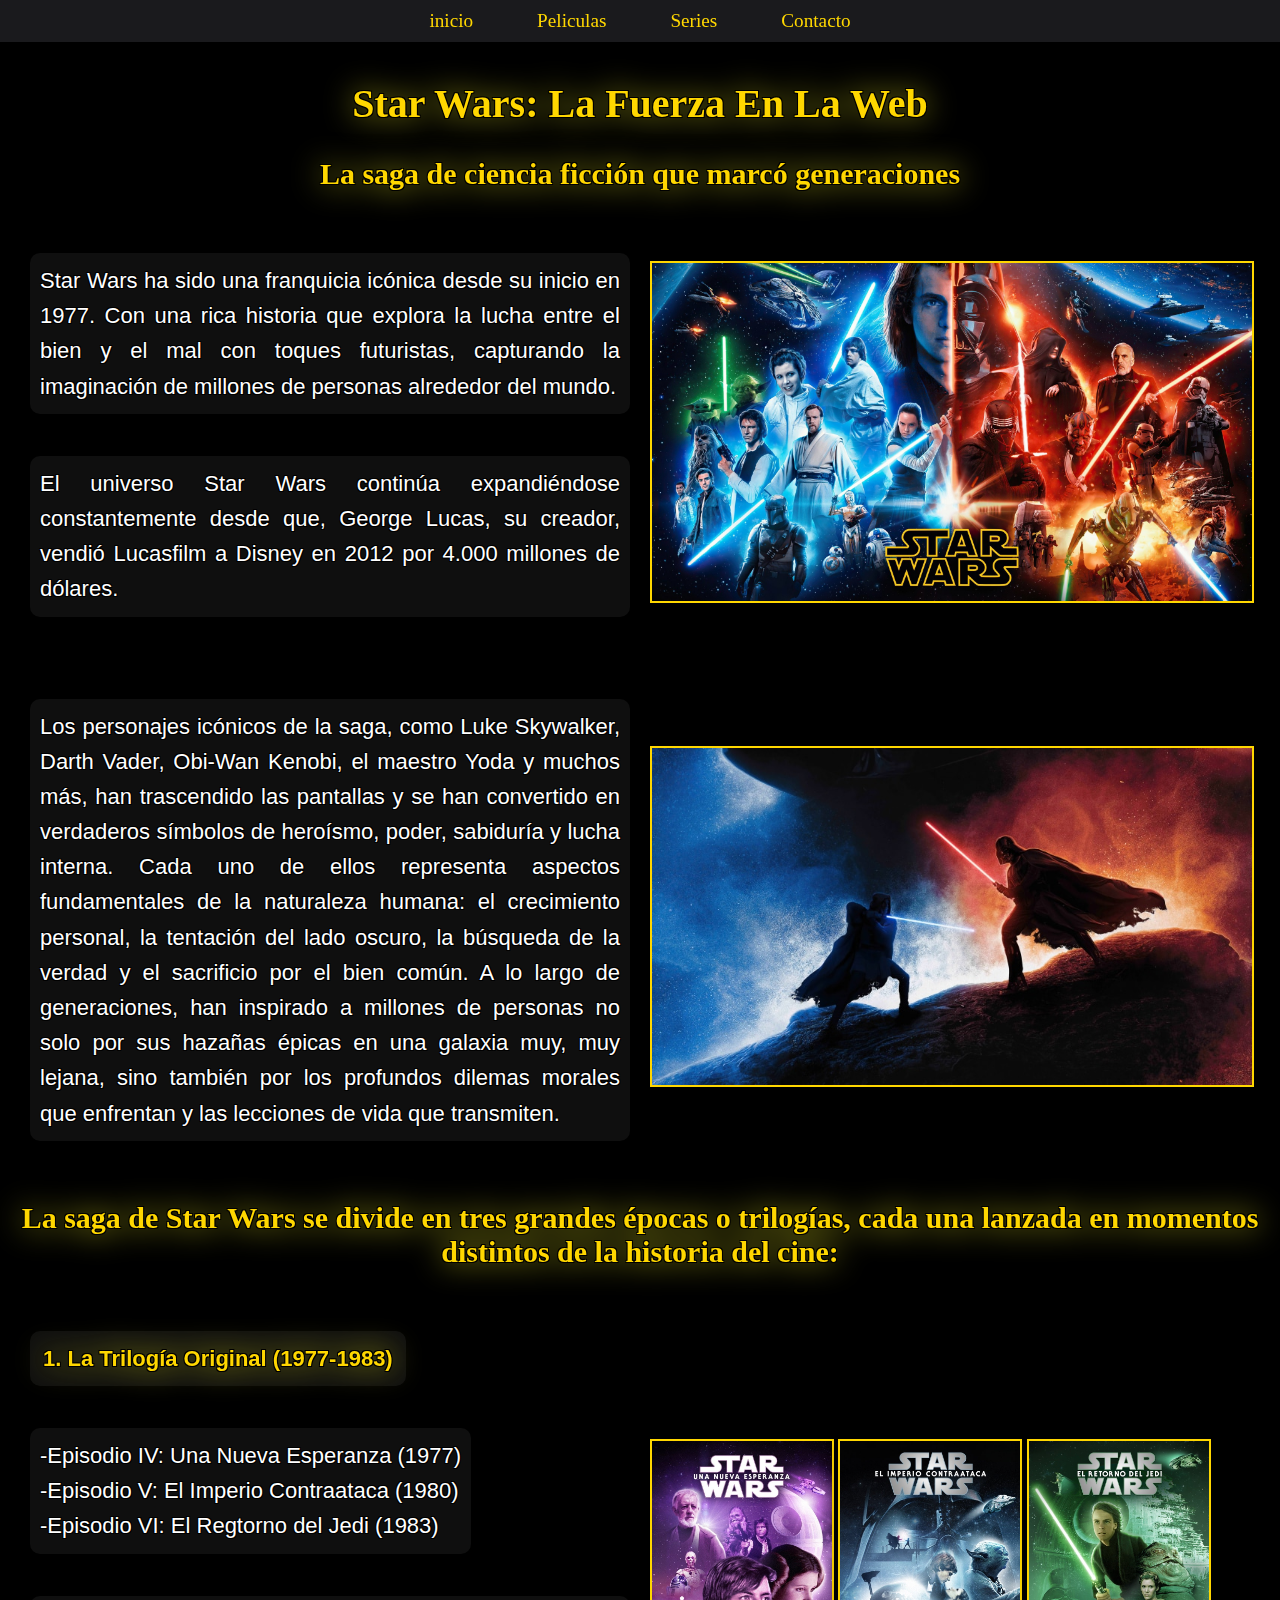
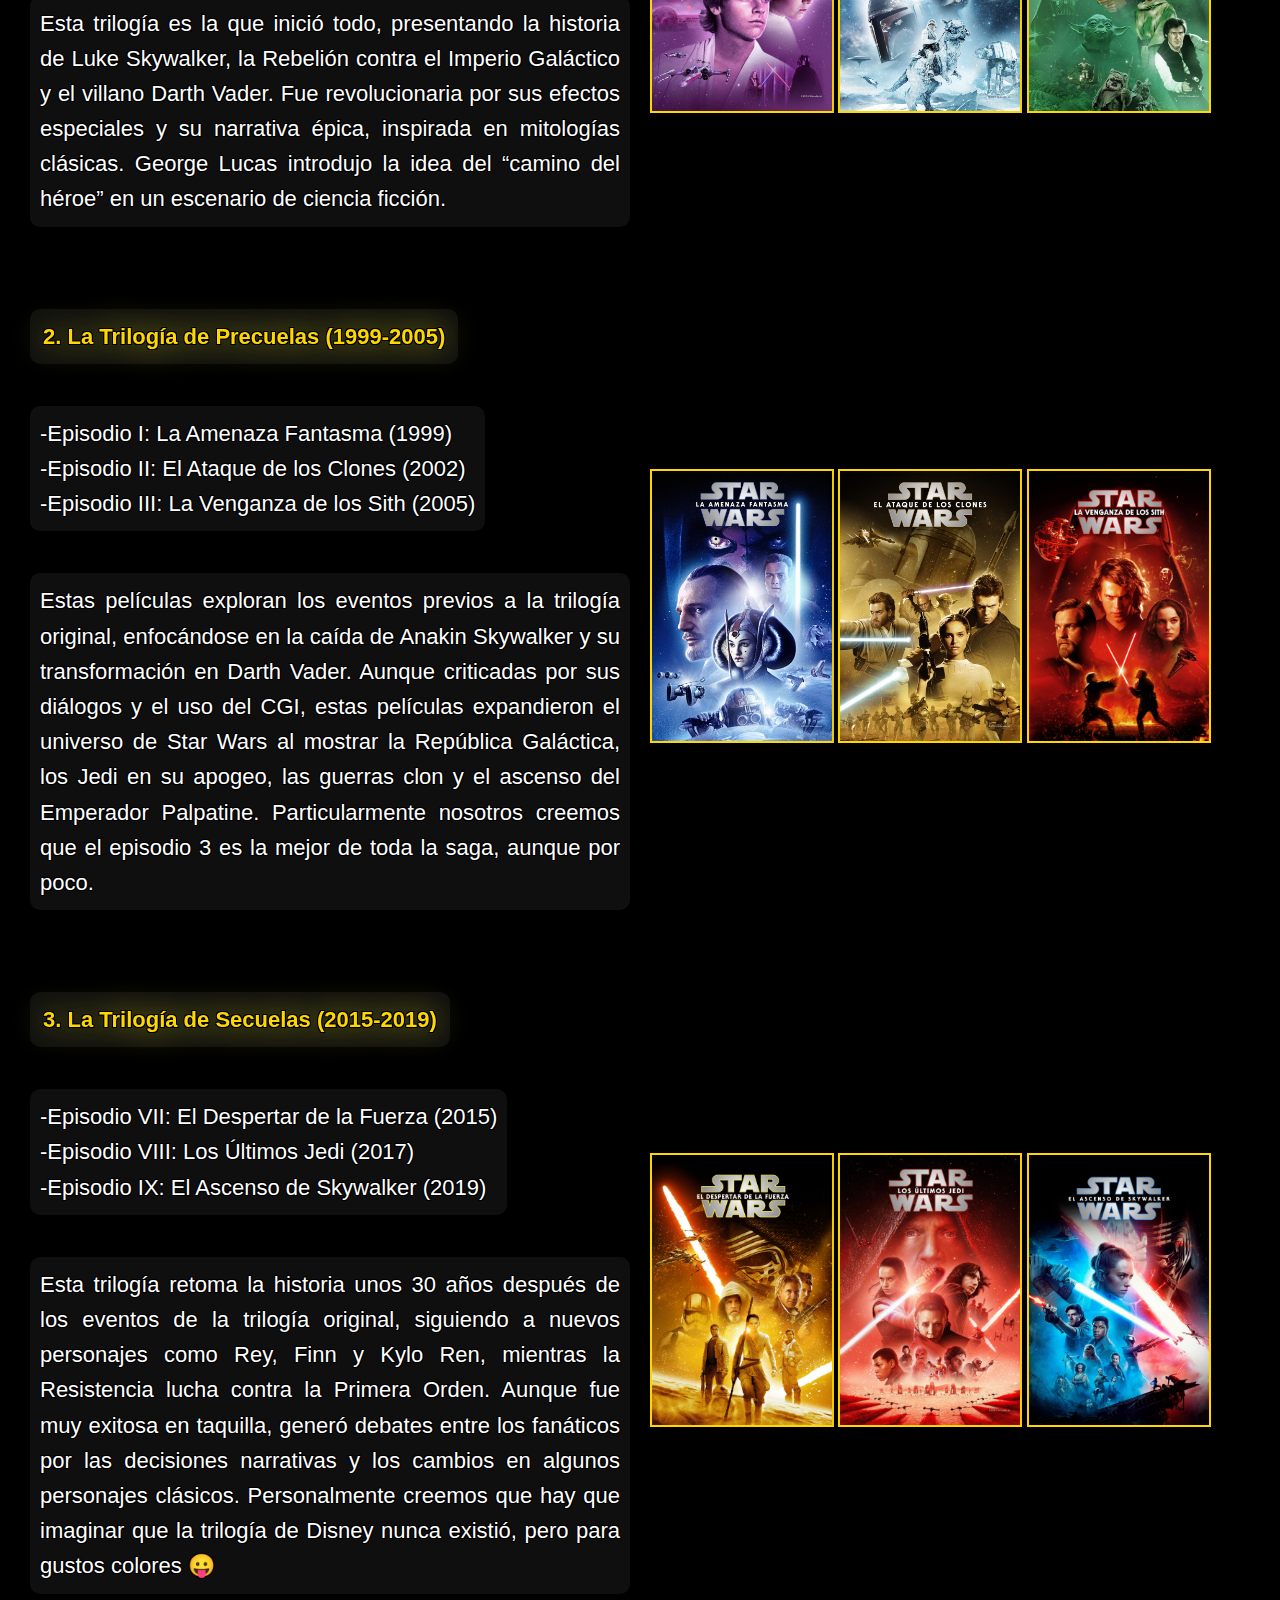
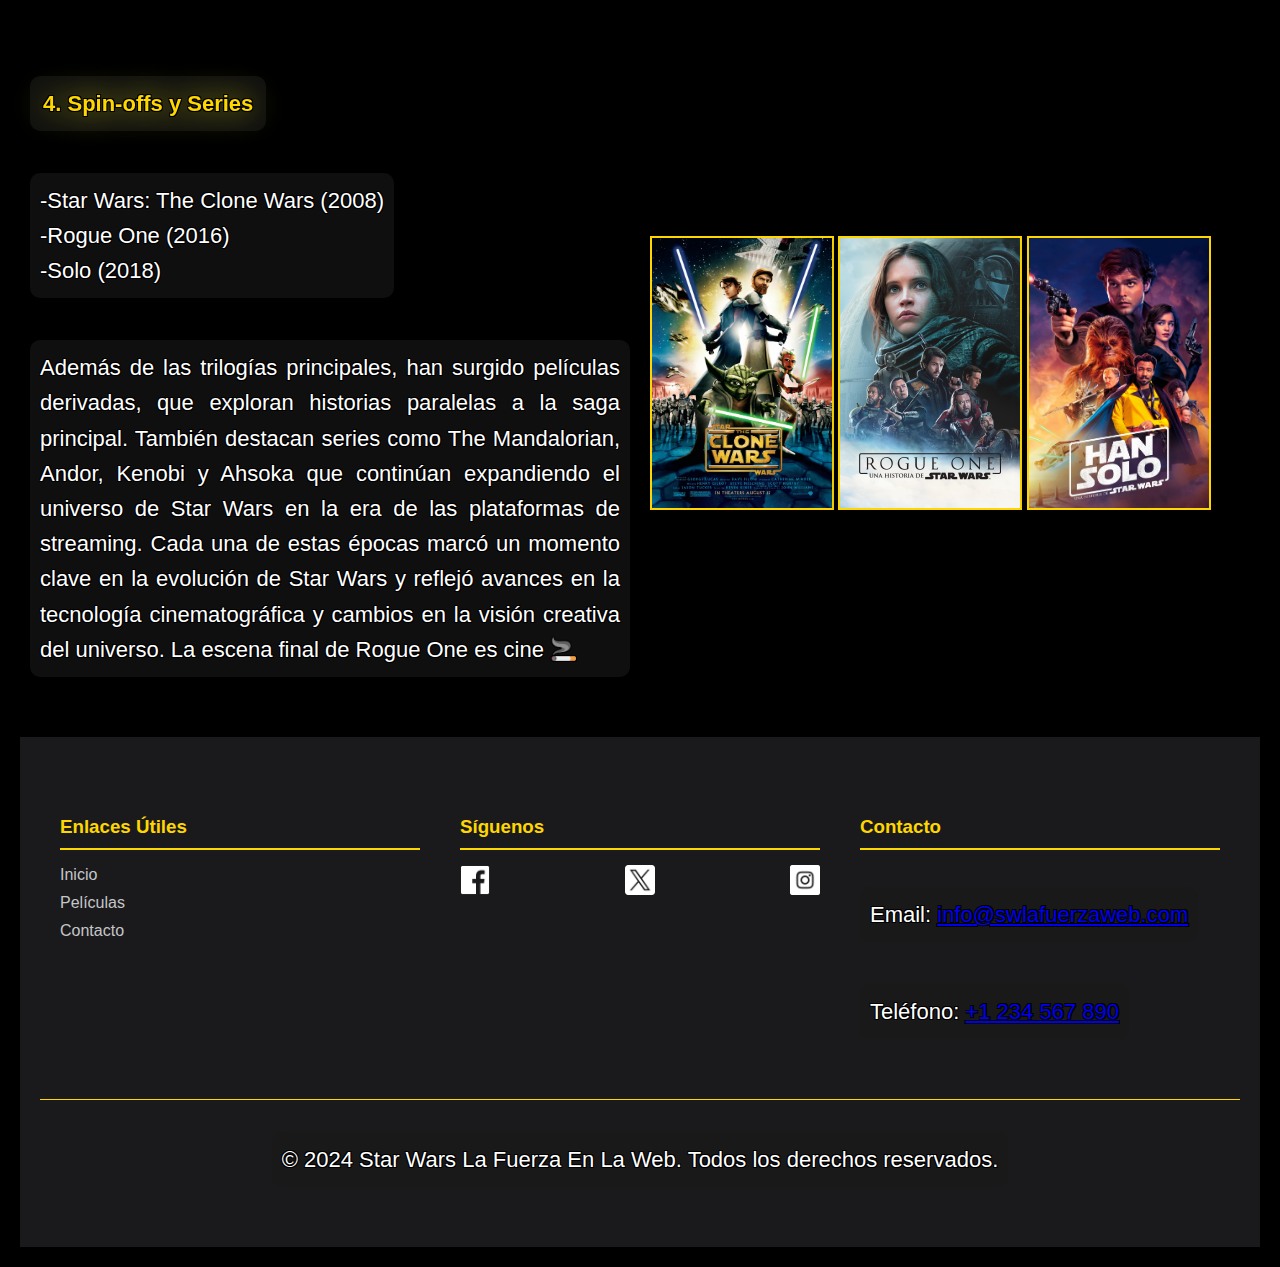
==== commit fa74e713: "efdffff" ====
--- a/index.html
+++ b/index.html
@@ -60,7 +60,7 @@
             <p>
                 -Episodio IV: Una Nueva Esperanza (1977) <br>
                 -Episodio V: El Imperio Contraataca (1980) <br>
-                -Episodio VI: El Regreso del Jedi (1983) </p>
+                -Episodio VI: El Regtorno del Jedi (1983) </p>
             <p>Esta trilogía es la que inició todo, presentando la historia de Luke Skywalker, la Rebelión contra el
                 Imperio Galáctico y el villano Darth Vader. Fue revolucionaria por sus efectos especiales y su narrativa
                 épica, inspirada en mitologías clásicas. George Lucas introdujo la idea del “camino del héroe” en un
@@ -82,8 +82,8 @@
                 -Episodio III: La Venganza de los Sith (2005)</p>
             <p>Estas películas exploran los eventos previos a la trilogía original, enfocándose en la caída de Anakin
                 Skywalker y su transformación en Darth Vader. Aunque criticadas por sus diálogos y el uso del CGI, estas
-                películas expandieron el universo de Star Wars al mostrar la República Galáctica, los Jedi en su apogeo
-                y el ascenso del Emperador Palpatine.</p>
+                películas expandieron el universo de Star Wars al mostrar la República Galáctica, los Jedi en su apogeo, las guerras clon
+                y el ascenso del Emperador Palpatine. Particularmente nosotros creemos que el episodio 3 es la mejor de toda la saga, aunque por poco.</p>
         </div>
 
         <div class="secuelas">
@@ -101,7 +101,7 @@
             <p>Esta trilogía retoma la historia unos 30 años después de los eventos de la trilogía original, siguiendo a
                 nuevos personajes como Rey, Finn y Kylo Ren, mientras la Resistencia lucha contra la Primera Orden.
                 Aunque fue muy exitosa en taquilla, generó debates entre los fanáticos por las decisiones narrativas y
-                los cambios en algunos personajes clásicos.</p>
+                los cambios en algunos personajes clásicos. Personalmente creemos que hay que imaginar que la trilogía de Disney nunca existió, pero para gustos colores 😛</p>
         </div>
 
         <div class="secuelas">
@@ -114,13 +114,13 @@
         <div class="columna">
             <p><strong>4. Spin-offs y Series</strong></p>
             <p>-Star Wars: The Clone Wars (2008)<br>
-            <p>-Rogue One (2016)<br>
-            <p>-Solo (2018)</p>
+               -Rogue One (2016)<br>
+            -Solo (2018)</p>
             <p>Además de las trilogías principales, han surgido películas derivadas, que exploran historias paralelas a
-                la saga principal. También destacan series como The Mandalorian y Andor, que continúan expandiendo el
+                la saga principal. También destacan series como The Mandalorian, Andor, Kenobi y Ahsoka que continúan expandiendo el
                 universo de Star Wars en la era de las plataformas de streaming.
                 Cada una de estas épocas marcó un momento clave en la evolución de Star Wars y reflejó avances en la
-                tecnología cinematográfica y cambios en la visión creativa del universo.</p>
+                tecnología cinematográfica y cambios en la visión creativa del universo. La escena final de Rogue One es cine 🚬</p>
         </div>
 
         <div class="secuelas">
--- a/index.css
+++ b/index.css
@@ -3,11 +3,6 @@
     src: url('Starjedi.ttf') format('woff2');
     font-weight: normal;
     font-style: normal;
-}
-
-p strong {
-    color: #FFD700;
-    
 }
 
 .Piedepag {
@@ -147,54 +142,79 @@
 }
 
 :root {
-    --clr: rgb(1, 17, 244);/
-}
-
+    --clr: rgb(116, 114, 16);/
+}
 
 h1 {
-    font-family: 'Starjedi', sans-serif;
+    font-size: 40px;
+    font-family: 'Starjedi';
     color: #FFD700;
     text-align: center;
     margin-top: 60px;
-}
-
-h2 {
-    font-size: 20px;
-    margin-bottom: 40px;
-    font-family: Verdana, Geneva, Tahoma, sans-serif;
-    color: #FFD700;
-    text-align: center;
-    margin-top: 30px;
-}
-
-.contenedor-articulo {
-    display: flex;
-    justify-content: space-between;
-    align-items: center;
-    margin-bottom: 40px;
-}
-
-.columna {
-    flex: 1;
-    margin: 0 10px;
-    text-align: justify;
-}
-
-.columna img {
-    width: 100%;
-    border: 2px solid #FFD700;
-    box-shadow: 0 4px 8px rgba(0, 0, 0, 0.5);
-}
-
-p {
-    font-size: 18px;
-    line-height: 1.6;
+    filter: drop-shadow(0 0 15px var(--clr));
     text-shadow: -1px -1px 0 black,
         1px -1px 0 black,
         -1px 1px 0 black,
         1px 1px 0 black;
     ;
-}
+
+}
+h2 {
+    font-size: 30px;
+    margin-bottom: 40px;
+    font-family: Verdana;
+    color: #FFD700;
+    text-align: center;
+    margin-top: 30px;
+    filter: drop-shadow(0 0 15px var(--clr));
+    text-shadow: -1px -1px 0 black,
+        1px -1px 0 black,
+        -1px 1px 0 black,
+        1px 1px 0 black;
+}
+
+.contenedor-articulo {
+    display: flex;
+    justify-content: space-between;
+    align-items: center;
+    margin-bottom: 40px;
+}
+
+.columna {
+    flex: 1;
+    margin: 0 10px;
+    text-align: justify;
+}
+
+.columna img {
+    width: 100%;
+    border: 2px solid #FFD700;
+    box-shadow: 0 4px 8px rgba(0, 0, 0, 0.5);
+}
+
+p {
+    z-index: 1;
+    background: #1919199a;
+    display: inline-block;
+    border-radius: 10px;
+    font-size: 22px;
+    line-height: 1.6;
+    text-shadow: -1px -1px 0 black, 1px -1px 0 black, -1px 1px 0 black, 1px 1px 0 black;
+    padding: 10px;
+    margin-bottom: 20px; 
+    color: #ffffff; 
+}
+
+p strong {
+    z-index: 2;
+    color: #FFD700;
+    filter: drop-shadow(0 0 15px var(--clr));
+    position: relative;
+    padding: 3px; 
+    border-radius: 5px; 
+    display: inline;
+}
+
 
 .secuelas {
     flex: 1;
@@ -207,11 +227,6 @@
     border: 2px solid #FFD700;
     box-shadow: 0 4px 8px rgba(0, 0, 0, 0.5);
   
-}
-
-p {
-    font-size: 16px;
-    line-height: 1.6;
 }
 
 @keyframes show {
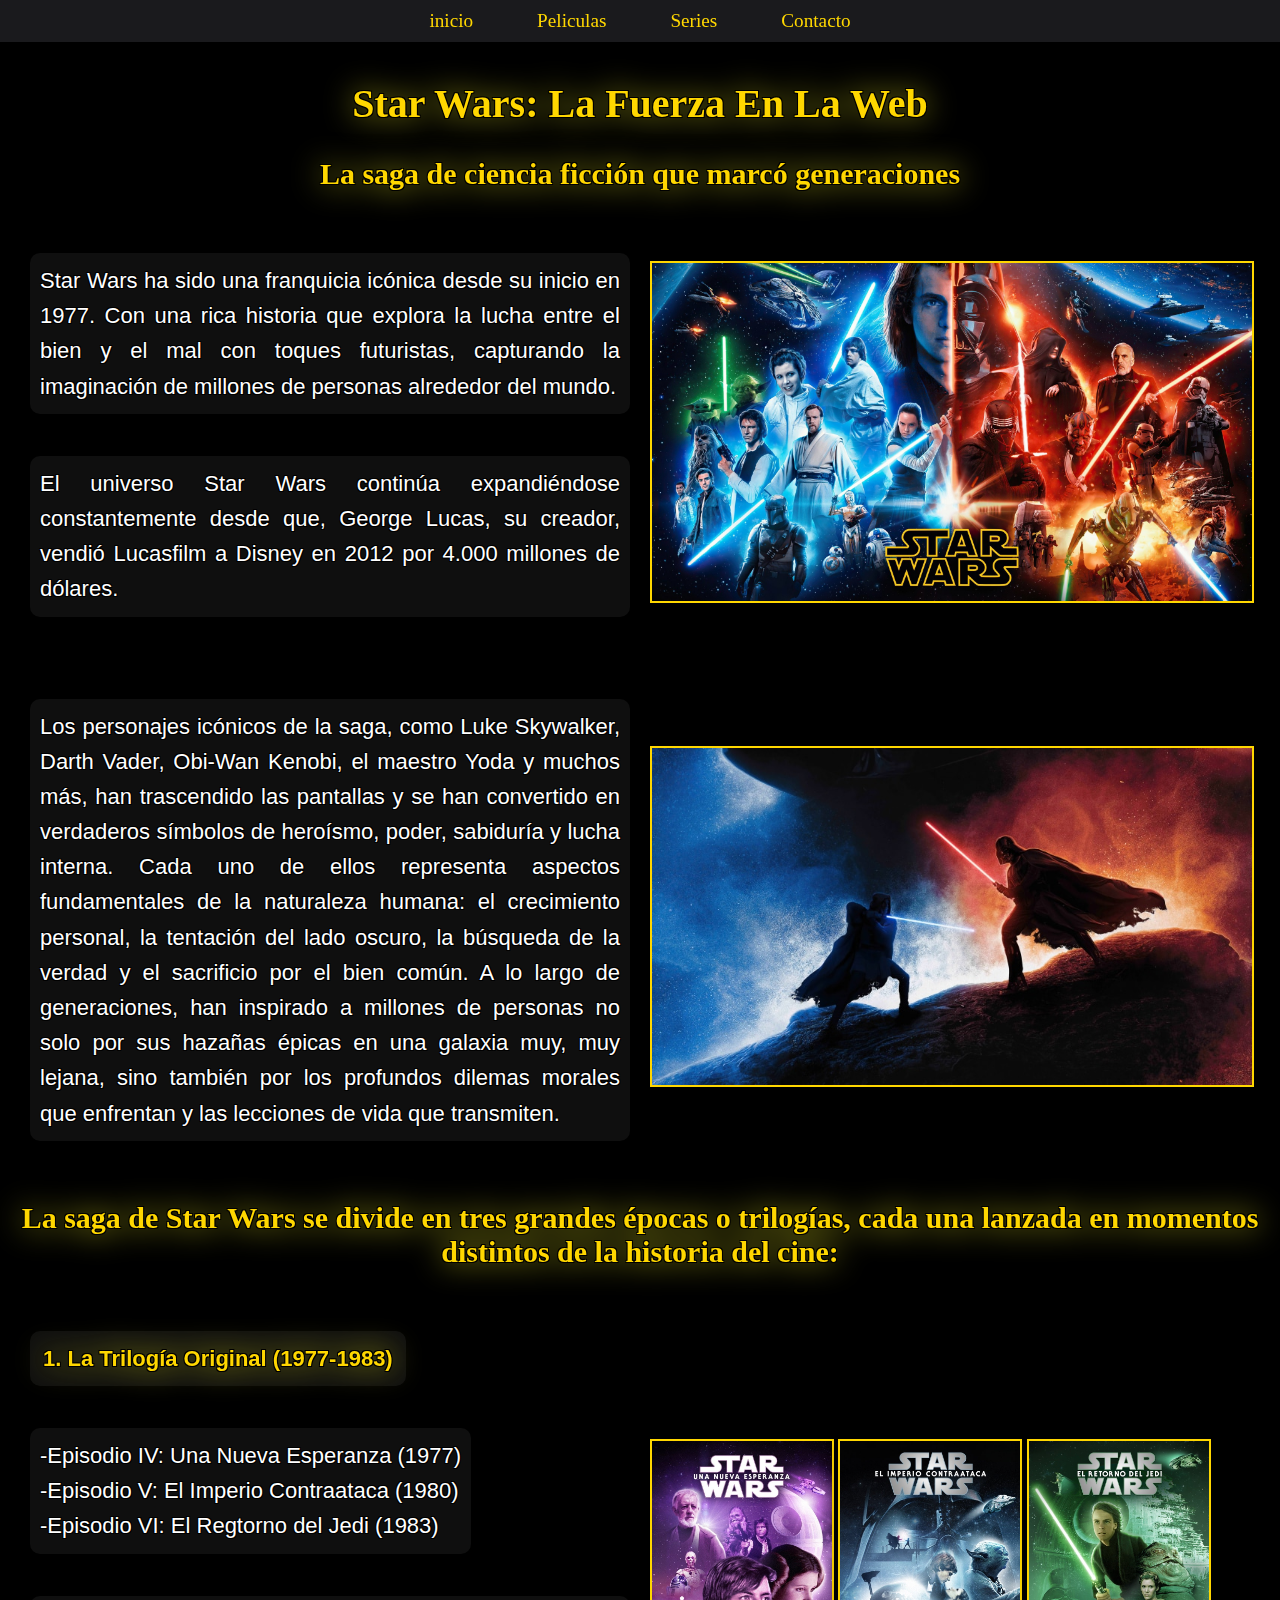
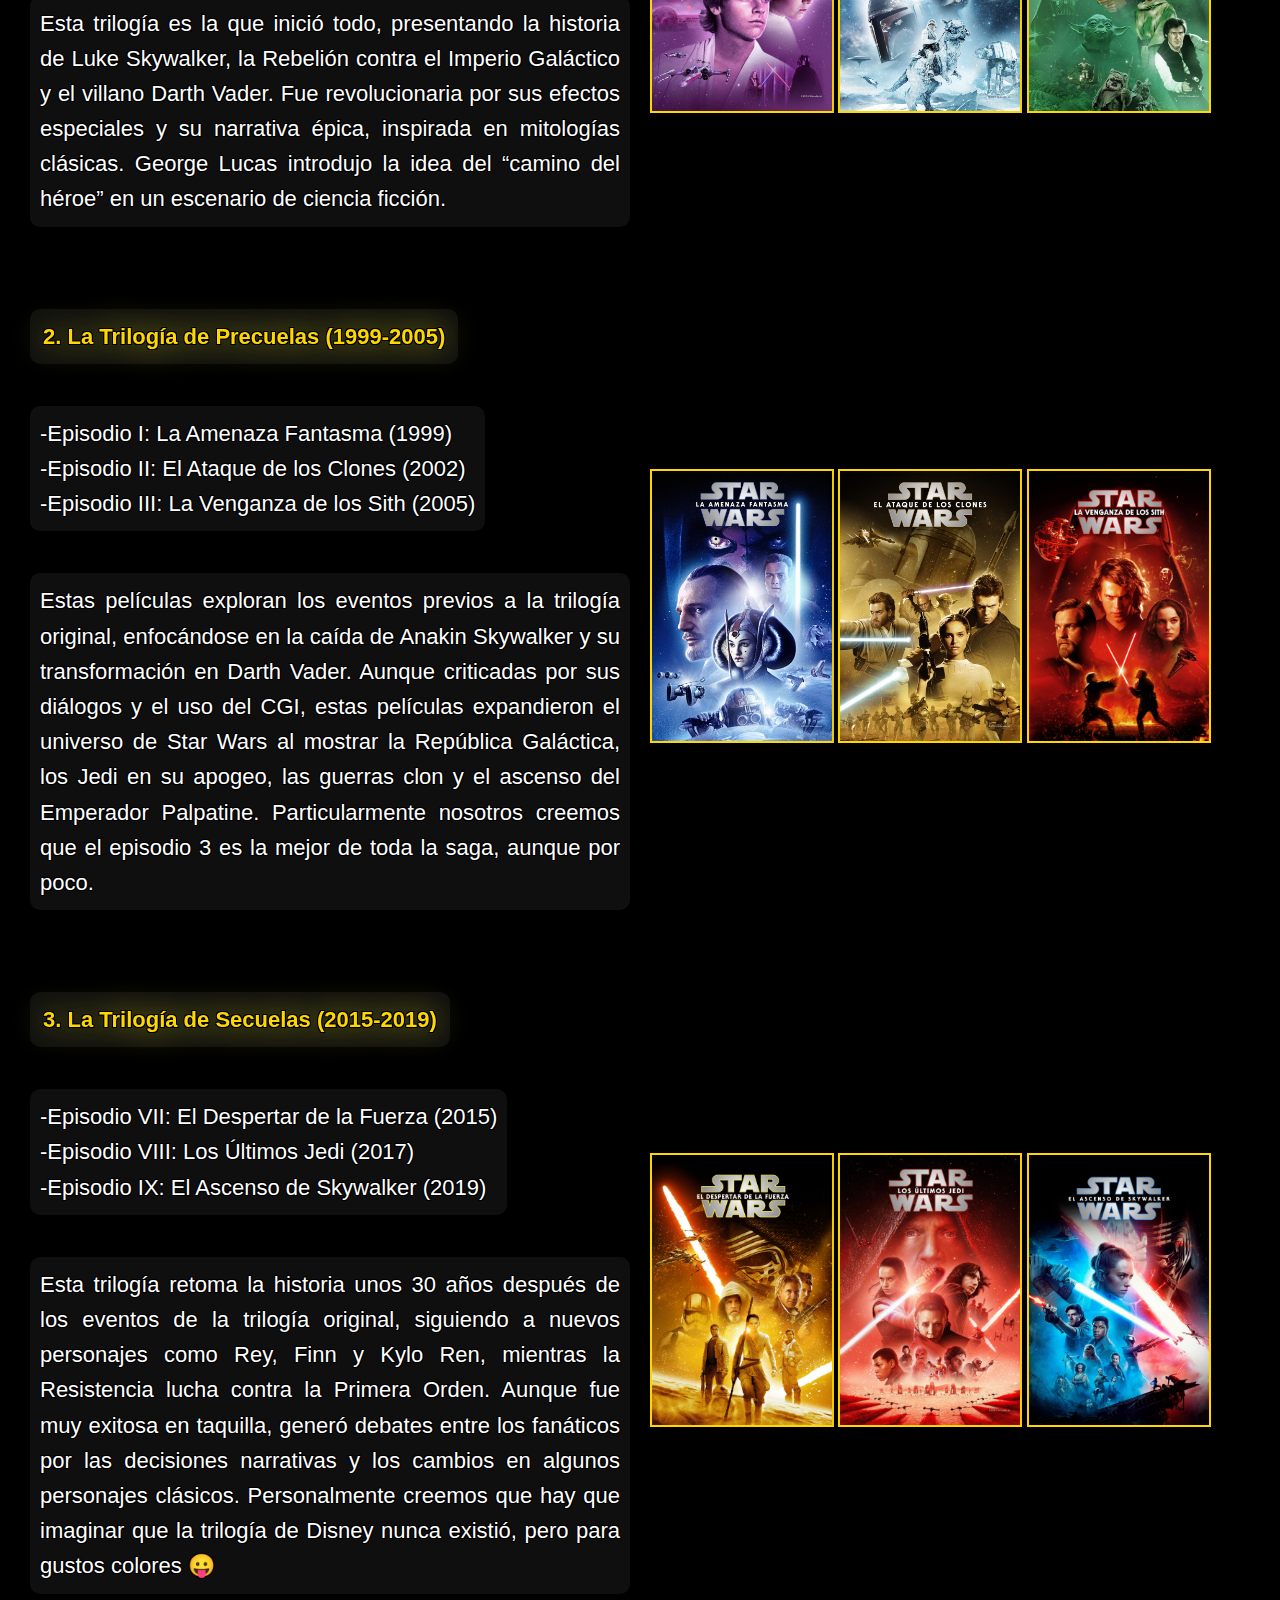
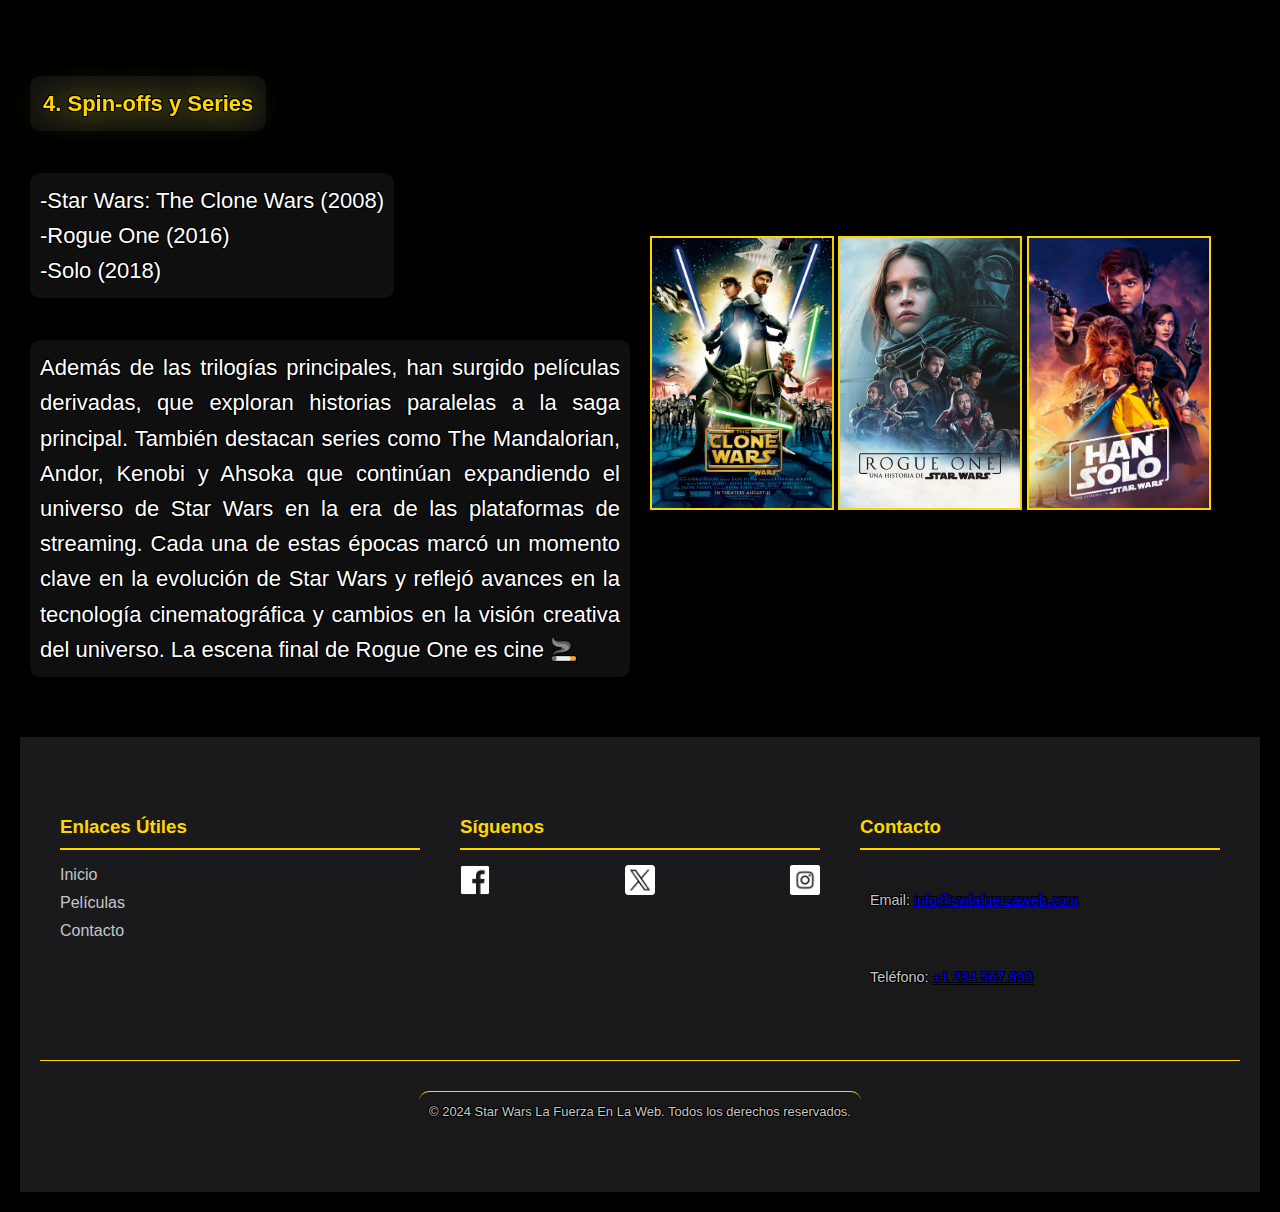
==== commit a67e762d: "eryygjhhhjhyhyyy" ====
--- a/index.html
+++ b/index.html
@@ -1,6 +1,4 @@
 <!DOCTYPE html>
-<html lang="es">
-
 <head>
     <link rel="icon" href="img/Rebelde.png" type= "image/png">
     <meta charset="UTF-8">
--- a/index.css
+++ b/index.css
@@ -51,7 +51,10 @@
 .PIE ul li a:hover {
     color: #00BFFF;
 }
-
+.PIE p{
+    font-size: 0.9em;
+    color:#C5C6C7;;
+}
 .Redes {
     display: flex;
     gap: 15px;
@@ -77,6 +80,15 @@
     color: #C5C6C7;
     font-size: 0.9em;
 }
+.Fondopag p {
+    text-align: center;
+    margin-top: 20px;
+    border-top: 1px solid #FFD700;
+    padding-top: 10px;
+    color: #C5C6C7;
+    font-size: 0.9em;
+}
+
 
 body {
     transition: background-image 2.5s ease-in-out;
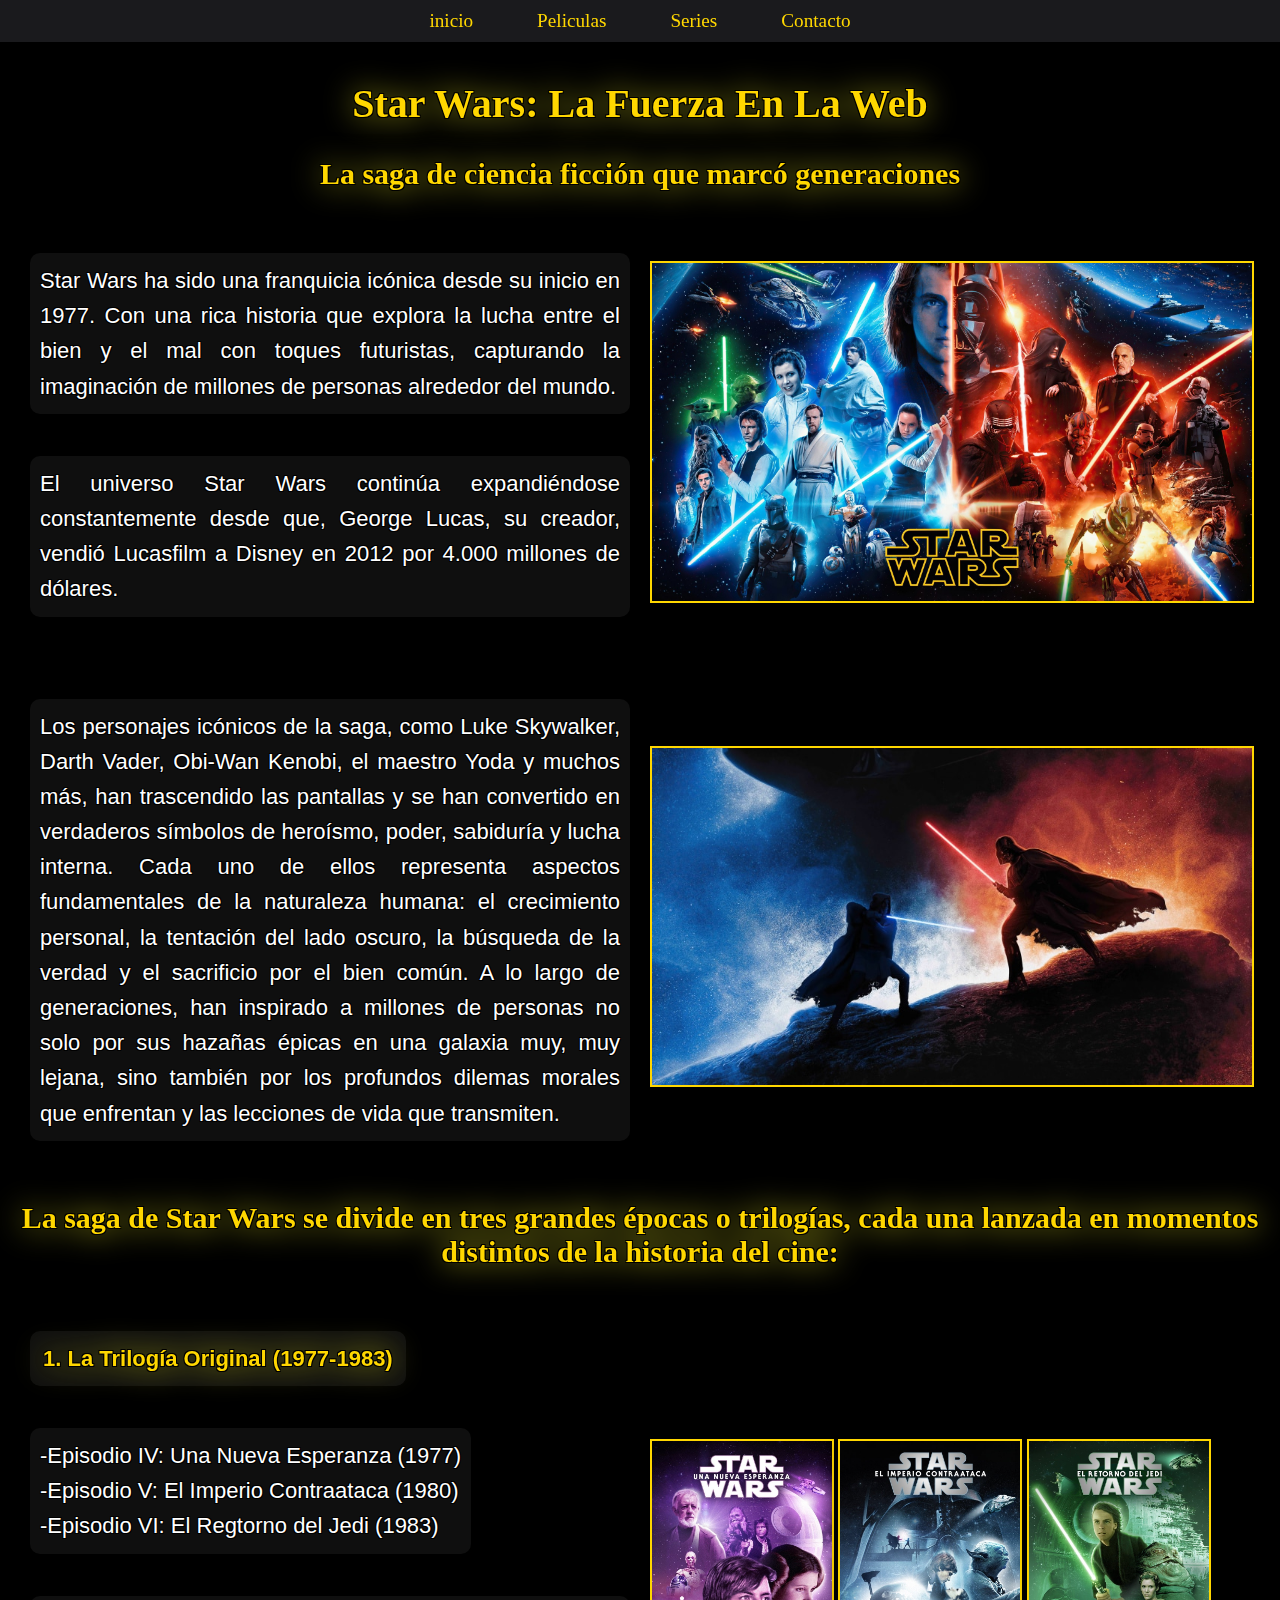
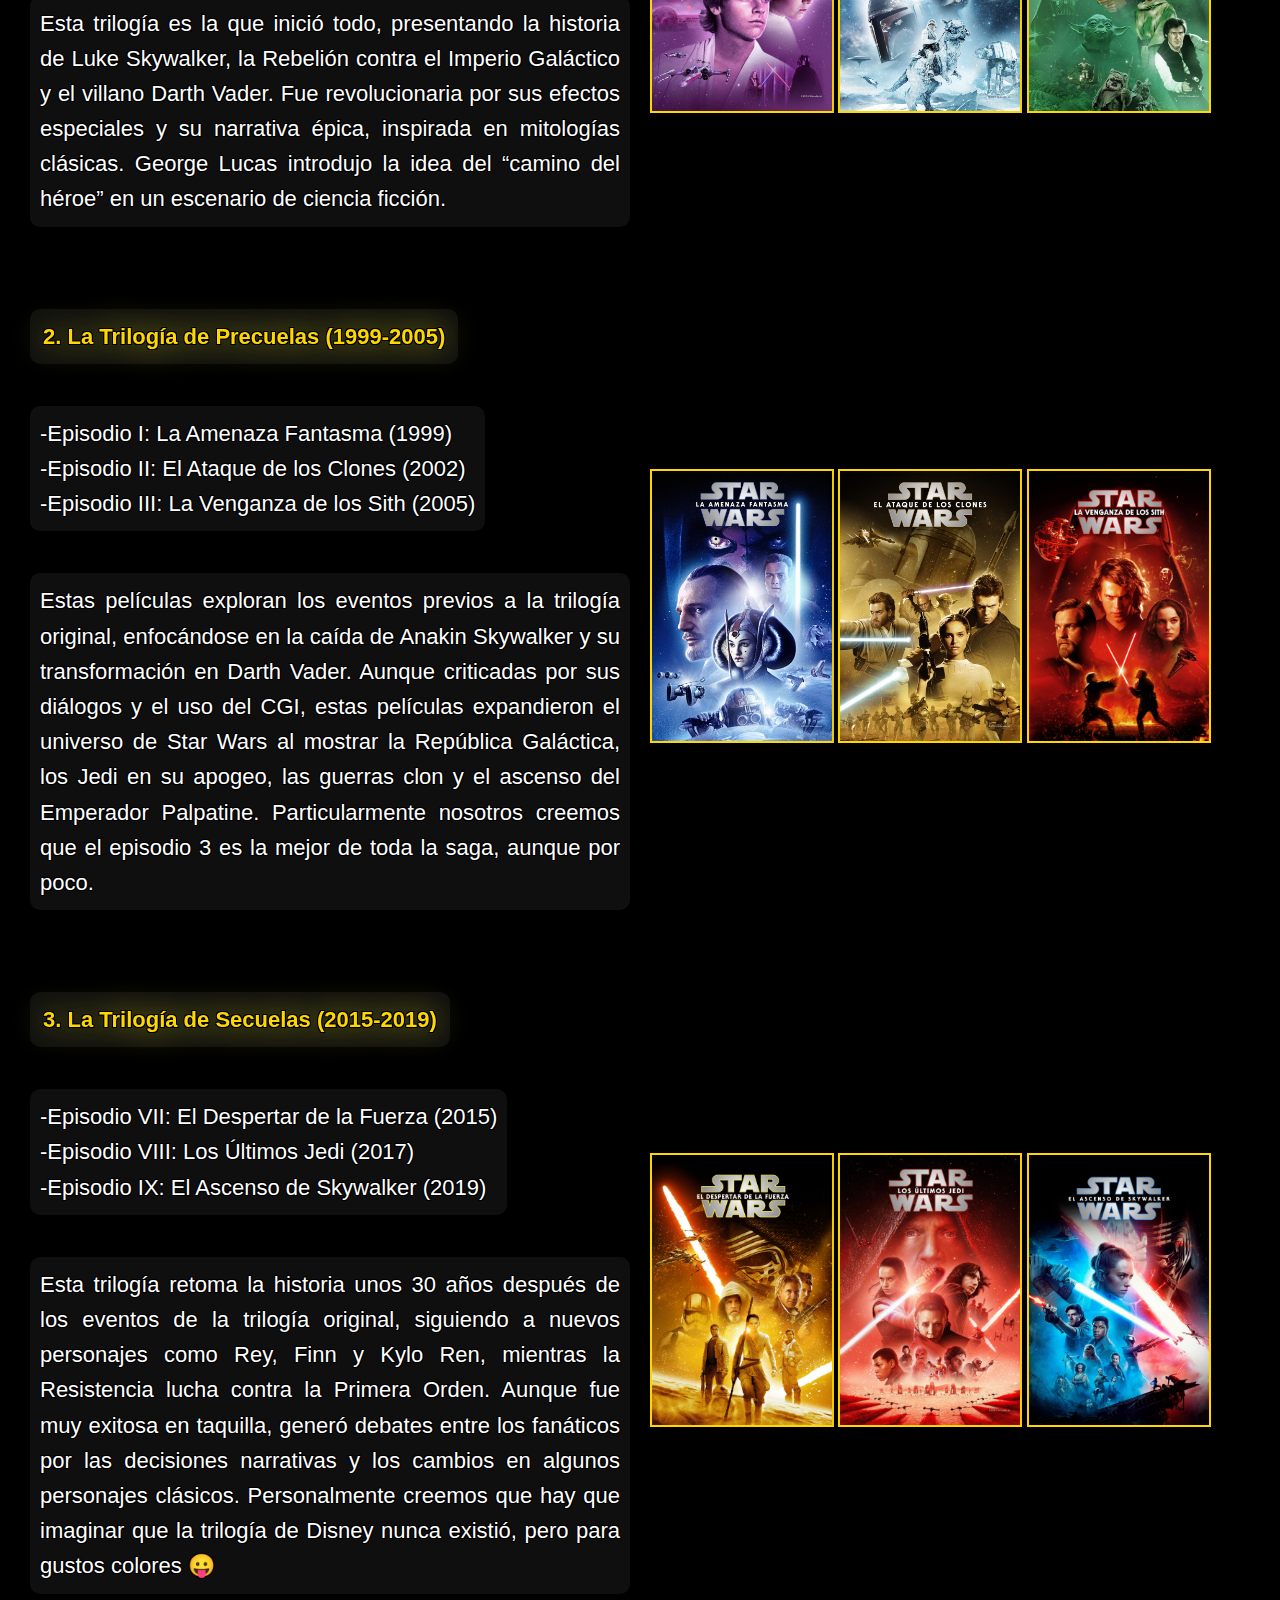
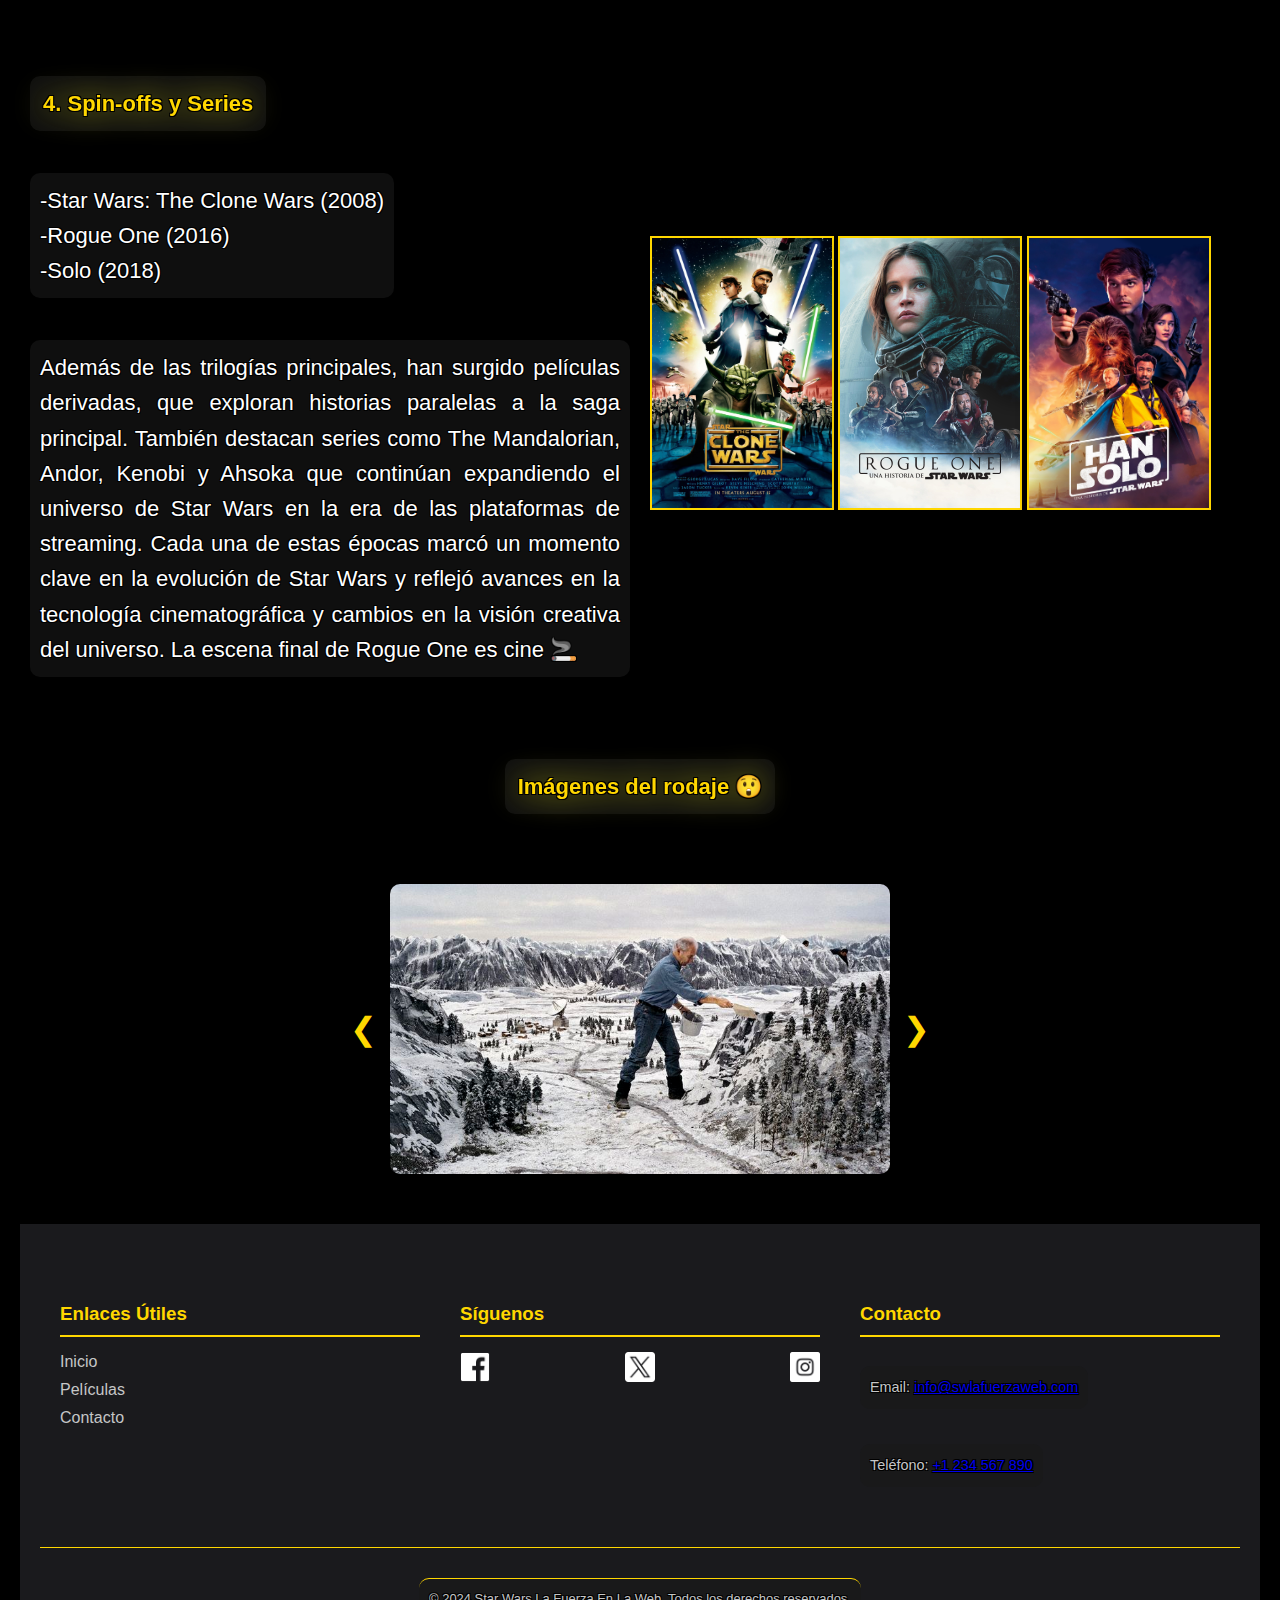
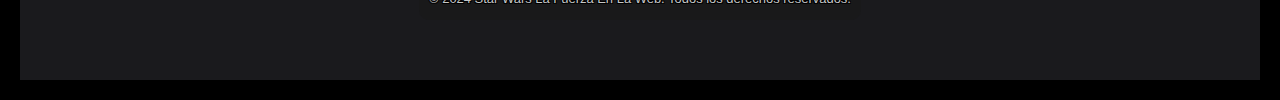
==== commit b24b25c2: "https://youtu.be/hXkTrWsKmXs" ====
--- a/index.html
+++ b/index.html
@@ -126,6 +126,15 @@
             <img src="img/ROGUEONEEEE.jpg" height="270" width="180" />
             <img src="img/HanSOLOOO.jpg" height="270" width="180" />
         </div>
+        
+    </div>
+    <div class="rodaje"><p><strong>Imágenes del rodaje 😲 </strong></p></div>
+    <div class="contenedor-carrusel">
+        
+        <div class="imagenes-carrusel" id="carrusel">
+        </div>
+        <button class="boton anterior" id="anterior">&#10094;</button>
+        <button class="boton siguiente" id="siguiente">&#10095;</button>
     </div>
     <script type="text/javascript" src="Script_Index.js"></script>
 
--- a/index.css
+++ b/index.css
@@ -259,6 +259,54 @@
 h2,
 .contenedor-articulo,
 .Barra,
-.CosasBarra {
+.CosasBarra, .contenedor-carrusel,.imagenes-carrusel,.imagenes-carrusel img, .boton, .anterior,.siguiente,.rodaje {
     animation: show 2s ease-in-out;
-}+}
+
+.rodaje{
+    text-align: center;
+}
+.contenedor-carrusel {
+    width: 100%;
+    max-width: 500px;
+    margin: 50px auto;
+    position: relative;
+    display: flex;
+    align-items: center;
+    justify-content: space-between;
+}
+
+.imagenes-carrusel {
+    display: flex;
+    transition: transform 0.5s ease-in-out;
+    overflow: hidden;
+    position: relative;
+    width: 100%;
+}
+
+.imagenes-carrusel img {
+    width: 100%;
+    border-radius: 10px;
+}
+
+.boton {
+    position: absolute;
+    top: 50%;
+    transform: translateY(-50%);
+    background-color: rgba(0, 0, 0, 0.2);
+    color: #FFD700;
+    border: none;
+    padding: 10px;
+    cursor: pointer;
+    font-size: 2em;
+    z-index: 1;
+}
+
+.anterior {
+    left: -50px; 
+}
+
+.siguiente {
+    right: -50px; 
+}
+
